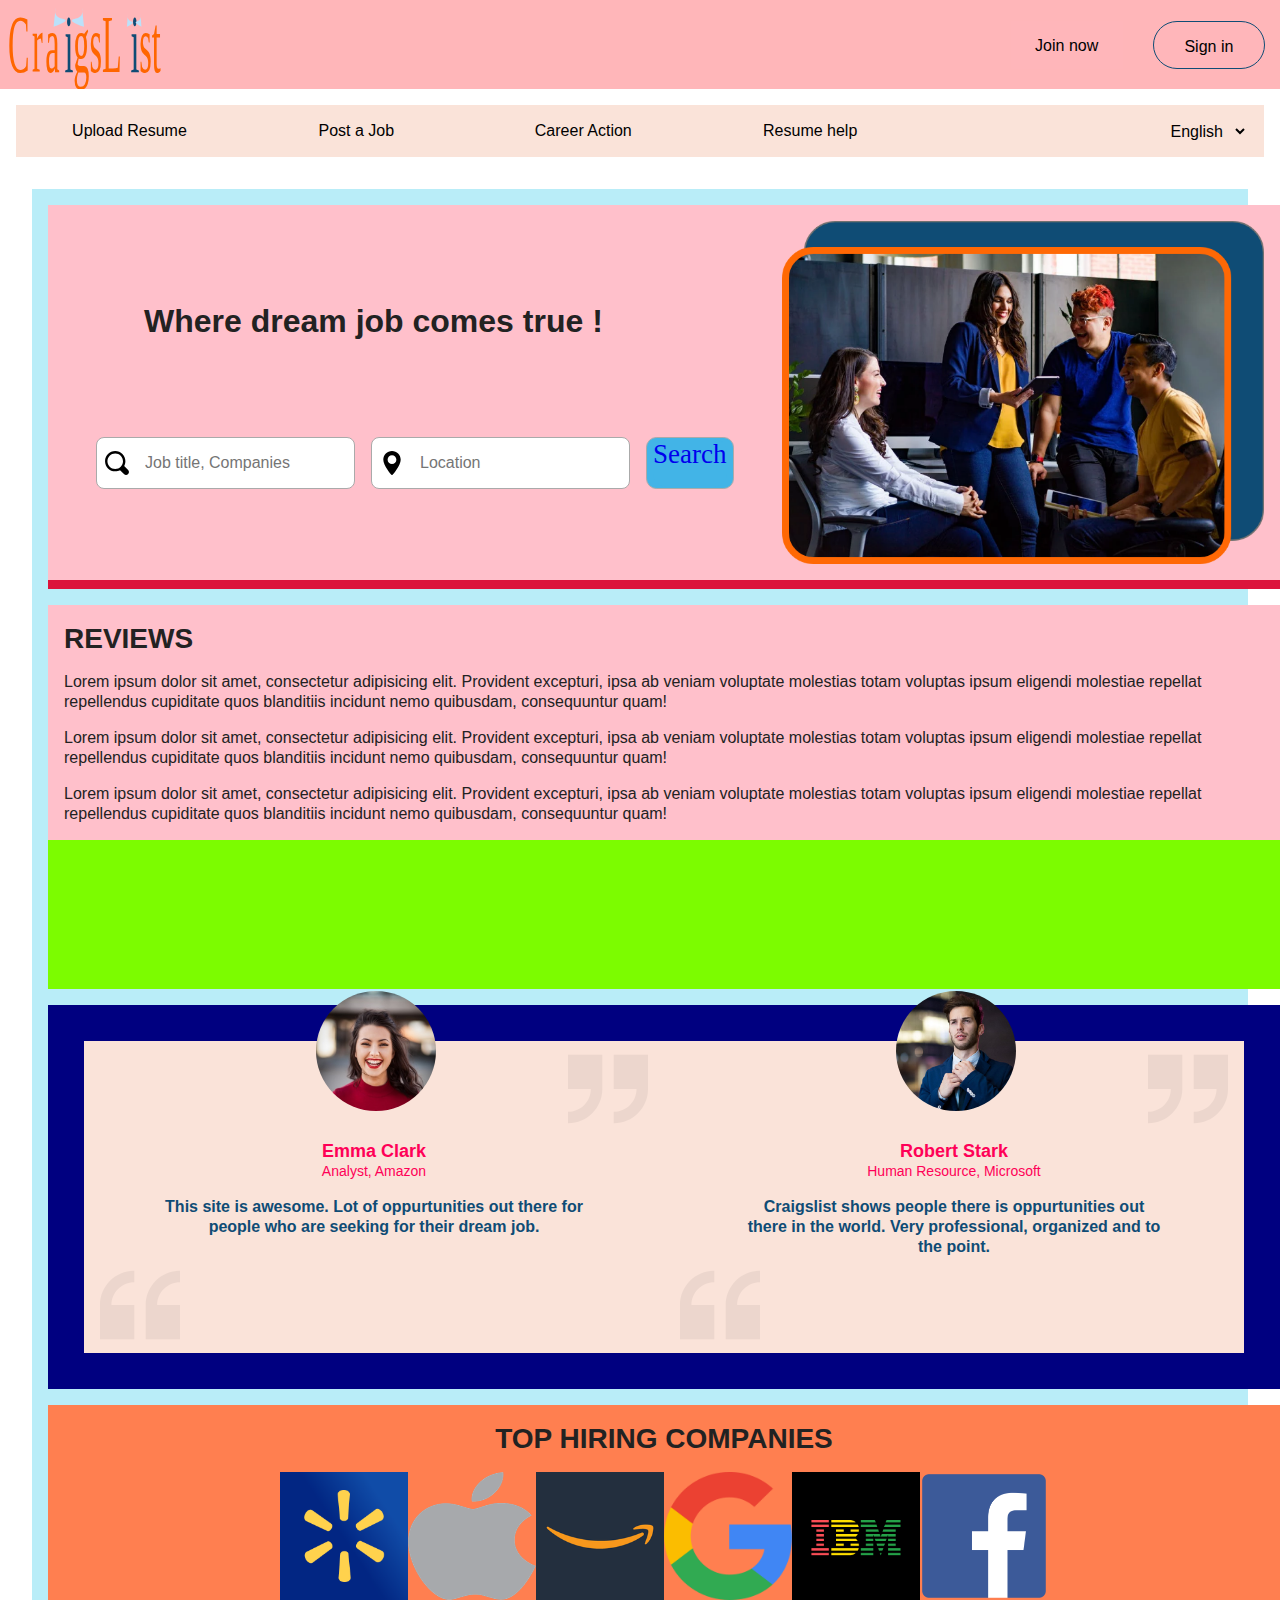
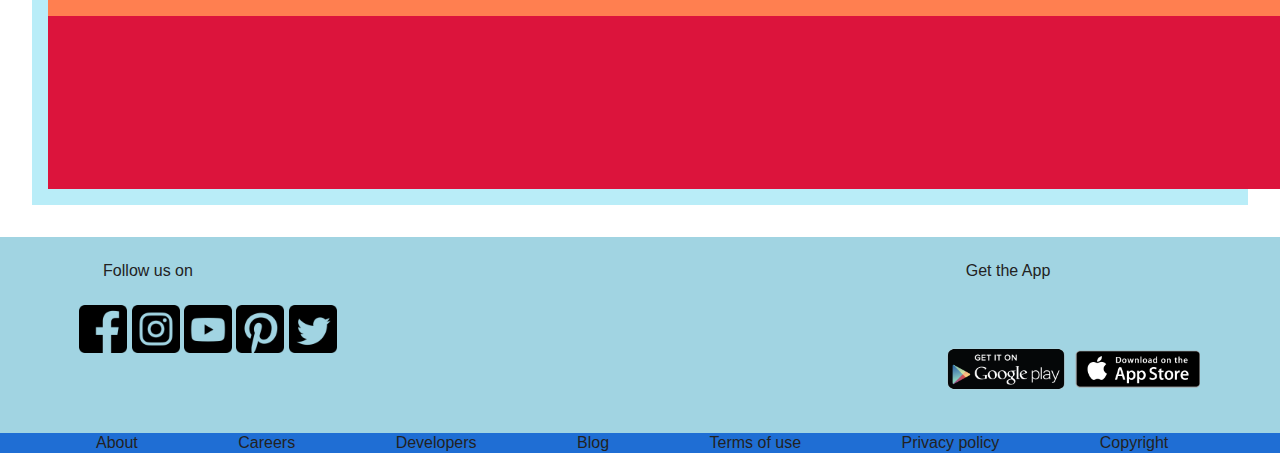
==== index.html @ bda0015a "added colors to layout" ====
<!doctype html>
<html lang="en">
<head>
    <meta charset="utf-8">
    <meta name="viewport" content="width=device-width, initial-scale=1.0">
    <title>Craigslist</title>
    <meta name="author" content="Janusha Sridhar">
    <meta name="description" content="Job portal">
    <link rel="icon" href="img/favicon.ico" type="image/x-icon">
    <link rel="stylesheet" href="css/reset.css">
    <link rel="stylesheet" href="css/main.css">
</head>
<body>
    <header>	
		<section class="container-header">
			<div class = "header-logo"><a href="index.html"><img class="logo" src="./image/logo.svg" alt="craigslist-logo"></a></div>
            <button type="submit" class = "header-join-now join-now">Join now</div>
            <button type="submit" class = "header-sign-in sign-in">Sign in</button>
		</section>
		<section class="container-menu">
            <button type="menu" class = "menu-upl-res menu-pane">Upload Resume</button>
            <button type="menu" class = "menu-post-job menu-pane">Post a Job</button>
            <button type="menu" class = "menu-career-act menu-pane">Career Action</button>
            <button type="menu" class = "menu-resume-help menu-pane">Resume help</button>
			<select id="language" class = "menu-language menu-pane" name="language">
				<option value="English">English</option>
				<option value="French">French</option>
				<option value="German">German</option>
			</select>
		</section>
	</header>
	<main>
        <div class="container-body">
			<div class = "body-search-tag">
				<div class =   "container-section-one"> 
					<section class = "quotes-search-section container-quotes-search ">
						<h1 class = "quotes-section">Where dream job comes true !</h1>
						<article class = "search-section search-container">
							<input class="input-container input-field job" type="text" placeholder="Job title, Companies" name="job-title">		
							<input class="input-container input-field loc" type="text" placeholder="Location" name="location">
							<button type="submit" class=" button-container btn"><a href ="job-post.html" style="text-decoration: none;" class=" button-container btn">Search</a></button>
						</article>
					</section>	
					<img src="./image/Group 48@2x.png" class = "image-section" alt="team-picture"></a>
				</div>	
			</div>
			<section class = "body-pop-search">
				<div class="container-section-two">   
					<h2 class = "">REVIEWS</h2>
					<p class = "">Lorem ipsum dolor sit amet, consectetur adipisicing elit. Provident excepturi, ipsa ab veniam voluptate molestias totam voluptas ipsum eligendi molestiae repellat repellendus cupiditate quos blanditiis incidunt nemo quibusdam, consequuntur quam!</p>
					<p class = "">Lorem ipsum dolor sit amet, consectetur adipisicing elit. Provident excepturi, ipsa ab veniam voluptate molestias totam voluptas ipsum eligendi molestiae repellat repellendus cupiditate quos blanditiis incidunt nemo quibusdam, consequuntur quam!</p>
					<p class = "">Lorem ipsum dolor sit amet, consectetur adipisicing elit. Provident excepturi, ipsa ab veniam voluptate molestias totam voluptas ipsum eligendi molestiae repellat repellendus cupiditate quos blanditiis incidunt nemo quibusdam, consequuntur quam!</p>
				</div>
			</section>	
			<section class = "body-reviews">
				<div class = "container-section-three">
					<div class = "container-box">
						<div class = "box">
							<div class="imagebox">
								<img src="./image/review-one.jpg">
							</div>
							<h4>emma clark</h4>
							<h6>analyst, amazon</h6>
							<p>This site is awesome. Lot of oppurtunities out there for people who are seeking for their dream job.</p>			
						</div>
						<div class = "box">
							<div class="imagebox">
								<img src="./image/review-two.jpeg">
							</div>
							<h4>robert stark</h4>
							<h6>human resource, microsoft</h6>
							<p>Craigslist shows people there is oppurtunities out there in the world. Very professional, organized and to the point.</p>
						</div>
					</div>
				</div>	
				<!-- <h2 class = "review-title">REVIEWS</h2> 
				<p class = "review-post-one">Lorem ipsum dolor sit amet, consectetur adipisicing elit. Provident excepturi, ipsa ab veniam voluptate molestias totam voluptas ipsum eligendi molestiae repellat repellendus cupiditate quos blanditiis incidunt nemo quibusdam, consequuntur quam!</p>
                <p class = "review-post-two">Lorem ipsum dolor sit amet, consectetur adipisicing elit. Provident excepturi, ipsa ab veniam voluptate molestias totam voluptas ipsum eligendi molestiae repellat repellendus cupiditate quos blanditiis incidunt nemo quibusdam, consequuntur quam!</p>
                <p class = "review-post-three">Lorem ipsum dolor sit amet, consectetur adipisicing elit. Provident excepturi, ipsa ab veniam voluptate molestias totam voluptas ipsum eligendi molestiae repellat repellendus cupiditate quos blanditiis incidunt nemo quibusdam, consequuntur quam!</p> -->
			</section>	
			<section class = "body-top-hiring">
				<div class="container-section-four">
					<h2 class = "top-hiring-title">TOP HIRING COMPANIES</h2>
					<article class = "companies-flex">
						<img class="hiring-company-logo" src="./image/walmart-logo.png" alt="walmart-logo">
						<img class="hiring-company-logo" src="./image/apple-logo.png" alt="apple-logo">
						<img class="hiring-company-logo" src="./image/amazon-logo.png" alt="amazon-logo">
						<img class="hiring-company-logo" src="./image/google-logo.png" alt="google-logo">
						<img class="hiring-company-logo" src="./image/ibm-logo.png" alt="ibm-logo">
						<img class="hiring-company-logo" src="./image/facebook-logo.png" alt="facebook-logo">
					</article>
				</div>
			</section>
        </div>
	</main>
	<footer>
		<div class = "container-footer">
			<section class = "follow-us-section">
				<p class ="follow-us-title">Follow us on</p>
				<div class = "social-media-flex">
					<div><img class="social-media-logo" src="./image/Rounded_Facebook_svg-128.png" alt="facebook-logo"></article>
						<img class="social-media-logo" src="./image/Rounded_Instagram_svg-128.png" alt="instagram-logo">
						<img class="social-media-logo" src="./image/Rounded_Youtube3_svg-128.png" alt="youtube-logo">
						<img class="social-media-logo" src="./image/Rounded_Pinterest2_svg-128.png" alt="pinterest-logo">
						<img class="social-media-logo" src="./image/Rounded_Twitter5_svg-128.png" alt="twitter-logo">
					</div>
				</div>
			</section>
			<section class = "get-app-section">
				<p class ="download-app-title">Get the App<p>
				<article class = "download-app-flex">
					<div><img class="download-google-logo" src="./image/get-it-on-google-play-vector.png" alt="download-on-google-play">
						<img class="download-apple-logo" src="./image/download-on-the-app-store-badge.png" alt="download-on-app-store">
					</div>
				</article>
			</section>	
		</div>
		<nav class = "menu-section">
			<ul><li class = "menu-list">About</li>
				<li class = "menu-list">Careers</li>
				<li class = "menu-list">Developers</li>
				<li class = "menu-list">Blog</li>
				<li class = "menu-list">Terms of use</li>
				<li class = "menu-list">Privacy policy</li>
				<li class = "menu-list">Copyright</li>
			</ul>	
		</nav>
	</footer>
</body>
</html>
---- css/main.css ----
.logo {
    background-size: contain;
    margin: 1em 0 1em 1em;
    width: 6em;
    position: relative;
  }
  .container-header {
    display: grid;
    grid-template-rows: 1fr;
    grid-template-columns: 5fr 1fr 1fr;
    background-color: #ffb6b9;
  }
  .header-logo{
    /* background-color: #8ac6d1; */
    grid-row-start: 1;
    grid-row-end: 1;
    grid-column-start: 1;
    grid-column-end: 2;
    padding-left:0.5em;
  }
  .header-join-now{
    /* background-color: pink; */
    grid-row-start: 1;
    grid-row-end: 1;
    grid-column-start: 2;
    grid-column-end: 3;
  }
  .header-sign-in{
    /* background-color: blue; */
    grid-row-start: 1;
    grid-row-end: 1;
    grid-column-start: 3;
    grid-column-end: 4;
  }
  .container-menu {
    display: grid;
    grid-template-rows: 1fr;
    grid-template-columns: 2fr 2fr 2fr 2fr 2fr 1fr;
    /* padding: 2em; */
    margin: 1em;
  }
  .menu-upl-res{
    /* background-color: violet; */
    grid-row-start: 1;
    grid-row-end: 1;
    grid-column-start: 1;
    grid-column-end: 2;
  }
  .menu-post-job{
    /* background-color: pink; */
    grid-row-start: 1;
    grid-row-end: 1;
    grid-column-start: 2;
    grid-column-end: 3;
  }
  .menu-career-act{
    /* background-color: coral; */
    grid-row-start: 1;
    grid-row-end: 1;
    grid-column-start: 3;
    grid-column-end: 4;
  }
  .menu-resume-help{
    /* background-color: rgb(207, 52, 47); */
    grid-row-start: 1;
    grid-row-end: 1;
    grid-column-start: 4;
    grid-column-end: 5;
  }
  .menu-language{
    /* background-color: rgb(175, 50, 148); */
    grid-row-start: 1;
    grid-row-end: 1;
    grid-column-start: 6;
    grid-column-end: 7;
  }
  
  

  @media only screen and (min-width: 900px) {

    .logo {
      background-size: contain;
      width: 10em;
      height: auto;
      margin: 0;
      background-position: center;
    }
    .container-header {
      display: grid;
      grid-template-rows: 1fr;
      grid-template-columns: 7fr 1fr 1fr;
      background-color: #ffb6b9;
    }
    .header-logo{
      grid-row-start: 1;
      grid-row-end: 1;
      grid-column-start: 1;
      grid-column-end: 2;
    }
    .header-join-now{
      /* background-color: pink; */
      grid-row-start: 1;
      grid-row-end: 1;
      grid-column-start: 2;
      grid-column-end: 3;
      justify-self: center;
      padding-top: 2em;
    }
    .header-sign-in{
      /* background-color: blue; */
      grid-row-start: 1;
      grid-row-end: 1;
      grid-column-start: 3;
      grid-column-end: 4;
      justify-self: center;
      padding-top: 2em;
    } 
    .sign-in{
      border-radius: 25px;
      border: 0.1em solid #0f4c75;
      padding: 1em;
      margin:0.5em;
      width: 7em;
      height: 3em;
      margin-top: 1.3em;
      cursor: pointer;
      background-color: #ffb6b9e7;
    }
    .join-now{
      border: 0em;
      padding: 1em;
      margin:0.5em;
      width: 7em;
      height: 3em;
      margin-top: 1.3em;
      background-color: #ffb6b9e7; 
      color: black;
      cursor: pointer;
    }
    .container-menu {
      background-color: #fae3d9;
      display: grid;
      grid-template-rows: 1fr;
      grid-template-columns: 2fr 2fr 2fr 2fr 2fr 1fr;
       /* padding: 2em;  */
    }
    .menu-upl-res{
      /* background-color: violet; */
      grid-row-start: 1;
      grid-row-end: 2;
      grid-column-start: 1;
      grid-column-end: 2;
      margin: 1em;
    }
    .menu-pane{
      border: 0em;
      width:auto;
      height: auto;
      background-color: #fae3d9; 
      color: black;
      cursor: pointer;
    }
    .menu-post-job{
      /* background-color: pink; */
      grid-row-start: 1;
      grid-row-end: 2;
      grid-column-start: 2;
      grid-column-end: 3;
      margin: 1em;
    }
    .menu-career-act{
      /* background-color: coral; */
      grid-row-start: 1;
      grid-row-end: 2;
      grid-column-start: 3;
      grid-column-end: 4;
      margin: 1em;
    }
    .menu-resume-help{
      /* background-color: rgb(207, 52, 47); */
      grid-row-start: 1;
      grid-row-end: 2;
      grid-column-start: 4;
      grid-column-end: 5;
      margin: 1em;
    }
    .menu-language{
      /* background-color: rgb(175, 50, 148); */
      grid-row-start: 1;
      grid-row-end: 2;
      grid-column-start: 6;
      grid-column-end: 7;
      margin: 1em;
    }
    .container-body{
      background-color: #B9EDF8;
      /* height: 161em; */
      display: grid;
      grid-template-rows: 1fr 1fr 1fr 1fr;
      grid-template-columns: 1fr;
      margin: 2em;
      padding: 1em;
      grid-gap: 1em;
    }
    .body-search-tag{
      /* background-color: #ffb6b9;  */
      background-color: crimson;
      grid-row-start: 1;
      grid-row-end: 2;
      grid-column-start: 1;
      grid-column-end: 2;
    }
    .body-pop-search{
       background-color: lawngreen; 
      grid-row-start: 2;
      grid-row-end: 3;
      grid-column-start: 1;
      grid-column-end: 2;
    }
    .body-reviews{
      background-color: rgb(218, 221, 28);
      grid-row-start: 3;
      grid-row-end: 4;
      grid-column-start: 1;
      grid-column-end: 2;
    }
    .body-top-hiring{
      background-color: crimson; 
      grid-row-start: 4;
      grid-row-end: 5;
      grid-column-start: 1;
      grid-column-end: 2;
    }
    .container-section-one {
      background-color: pink;
      display: grid;
      /* height: auto; */
      grid-template-rows: 1fr;
      grid-template-columns: 1fr;
      padding: 1em;
      grid-gap: 1em;
    }
    .quotes-search-section{
      /* background-color: coral; */
      grid-column-start: 1;
      grid-column-end: 2;
    }
    .image-section{
      /* background-color: aqua; */
      grid-column-start: 2;
      grid-column-end: 3;
    }
    .container-quotes-search{
      display: grid;
      height: 5em;
      grid-template-rows: 1fr 1fr;
      grid-template-columns: 1fr;
      padding: 1em;
      grid-gap: 1em;
    }
    .quotes-section{
      grid-row-start: 1;
      grid-row-end: 2;
      grid-column-start: 1;
      grid-column-end: 2;
      margin: 2em;
    }
    .search-section{
      grid-row-start: 2;
      grid-row-end: 3;
      grid-column-start: 1;
      grid-column-end: 2;
    }
    .search-container{
      /* background-color: brown; */
      display: grid;
      height: 5em; 
      grid-template-rows: 1fr 1fr 1fr;
      grid-template-columns: repeat(3, 1fr);
      /* grid-template-columns: 1fr 1fr 1fr; */
      padding: 1em;
      grid-gap: 1em;
    }
    .input-container{
      display: flex;
    }
    .input-field{
      background-size: auto 1.5em;
      background-repeat: no-repeat;
      background-position: 0.5em center;
      padding-left: 3em;
      flex-grow: 1;
      border-radius: 0.5em;
      line-height: 3em;
    }
    .job{
      background-image: url(../image/search-icon.svg);
    }
    .loc{
      background-image: url(../image/location-logo.svg);
    }
    .button-container{
      display: flex;
      border-radius: 0.5em;
      flex-grow: 0.3;
    }
    .btn{
      background-color: #42B4E7;
      justify-content: center;
      font-family: serif;
      font-weight: 100;
      font-size: 1.3em;
    }
    
    
    

    /* .search-title{
      background-color: rgb(218, 221, 28); 
      grid-row-start: 1;
      grid-row-end: 1;
      grid-column-start: 1;
      grid-column-end: 3;
      padding: 1em;
      margin: 0.5em;
      text-align: center;
    }
    .search-loc{
      background-color: azure;
      grid-row-start: 2;
      grid-row-end: 3;
      grid-column-start: 1;
      grid-column-end: 3;
      padding: 1em;
      margin: 0.5em;
      text-align: center;
    }
    .search-button{
      background-color: pink;
      grid-row-start: 3;
      grid-row-end: 4;
      grid-column-start: 1;
      grid-column-end: 3;
      padding: 1em;
      margin: 0.5em;
    } */
    .container-section-two {
     background-color: pink;
      display: grid;
      /* height: auto; */
      grid-template-rows: 1fr;
      grid-template-columns: 1fr;
      padding: 1em;
      grid-gap: 1em;
    }
    .container-section-three{
      background-color:navy;
      display: grid;
      /* height: 15em; */
      grid-template-rows: 1fr;
      grid-template-columns: 1fr;
      padding: 1em;
      grid-gap: 1em;
    }
    .review-title{
      /* background-color: pink; */
      grid-row-start: 1;
      grid-row-end: 1;
      grid-column-start: 1;
      grid-column-end: 6;
      justify-self: center;
    }
    .container-review{
      display: flex;
      justify-content: center;
      align-items: center;
      min-height: 100vh;
      background: #f5f5f5;
     }
     .container-box{
      width:1200px;
      margin: 0 auto;
      display: grid;
      grid-template-columns: repeat(auto-fit, minmax(350px, 1fr));
      box-sizing: border-box;
      padding:20px;
    }
    .container-box .box{
      position: relative;
      padding: 5em 4em;
      transition: 0.5s;
      text-align: center;
      background: #fae3d9; 
    }
     .container-box .box:hover{
      background: #0f4c75;
     }
     .container-box .box p {
      margin: 1em;
      padding: 0;
      transition: 0.5s;
      color: #0f4c75;
      font-weight:600;
      font-size: 1em;
    } 
    .container-box .box h4{
      color: #ff0057;
      margin: 20px 0 0;
      padding: 0;
      transition: 0.5s;
      font-size: 18px;
      font-weight: 700;
      line-height: 20px;
      text-transform: capitalize;
    }
    .container-box .box h6{
      color: #ff0057;
      font-size: 14px;
      font-weight: 500;
      line-height: 20px;
      text-transform: capitalize;
    }
     .container-box .box:hover p,
    .container-box .box:hover h4,
    .container-box .box:hover h6 {
      color: #fff;
    }
    .container-box .box .imagebox {
      position: absolute;
      top: -50px;
      left: 40%;
      transform: translateX(-50%, -50%);
      width:120px;
      height: 120px;
      border-radius: 50%;
      overflow: hidden;
    }
    .container-box .box::before
    {
      content:'';
      position: absolute;
      top: 0.5em;
      right: 1em;
      width: 80px;
      height:80px;
      background: url(../image/quote-logo.svg);
      background-size: cover;
      opacity:0.05;
      pointer-events: none;
      transition: 0.5s;
    } 
    .container-box .box:hover:before
    {
      transform: translateY(-50px);
      opacity: 1;
    }
    .container-box .box::after
    {
      content:'';
      position: absolute;
      bottom: 0.5em;
      left: 1em;
      width: 80px;
      height:80px;
      background: url(../image/quote-logo.svg);
      background-size: cover;
      opacity:0.05;
      pointer-events: none;
      transition: 0.5s;
      transform: rotate(180deg) translateY(0em);
    } 
    .container-box .box:hover:after
    {
      transform: rotate(180deg) translateY(-3.1em);
      opacity: 1;
    }
    /* .review-post-one{
      background-color: brown;
      grid-row-start: 2;
      grid-row-end: 4;
      grid-column-start: 1;
      grid-column-end: 2; 
    }
    .review-post-two{
      background-color: brown;
      grid-row-start: 2;
      grid-row-end: 4;
      grid-column-start: 2;
      grid-column-end: 3; 
    }
    .review-post-three{
      background-color: brown;
      grid-row-start: 2;
      grid-row-end: 4;
      grid-column-start: 3;
      grid-column-end: 4; 
    } */
    .container-section-four{
       background-color: coral; 
      display: grid;
      grid-template-rows: 1fr;
      grid-template-columns: 1fr;
      padding: 1em;
      grid-gap: 1em;
    }
    .top-hiring-title{
      /* background-color: navy;  */
      grid-row-start: 1;
      grid-row-end: 1;
      grid-column-start: 1;
      grid-column-end: 2;
      justify-self: center;
    }
    .companies-flex{
      /* background-color: orangered;  */
      display: flex;
      flex-direction: row;
      /* flex-shrink: 1; */
      justify-content: center;
    }
    .hiring-company-logo{
      background-size: contain;
      width: 8em;
      height: 8em;
      margin: 0;
      background-position: center;
    }
    .container-footer{
      background-color: #a1d4e2;
      display: grid;
      grid-template-rows: 1fr;
      grid-template-columns: 1fr 1fr 1fr;
      grid-gap: 1em; 
    }
    .follow-us-section{
      /* background-color: rebeccapurple; */
      grid-row-start: 1;
      grid-row-end: 1;
      grid-column-start: 1;
      grid-column-end: 2;
      justify-self: center;
    }
    .get-app-section{
      /* background-color: red;*/
      grid-row-start: 1;
      grid-row-end: 1;
      grid-column-start: 3;
      grid-column-end: 4;
      justify-self: center;
    }
    .get-app{
      justify-content: center;
    }
    .menu-section{
      background-color: #1F6ED4;
      grid-row-start: 1;
      grid-row-end: 1;
      grid-column-start: 1;
      grid-column-end: 4;
    }
    .follow-us-title{
      padding: 1.5em;
    }
    .social-media-flex{
      /* background-color: orangered; */
      display: flex;
      flex-direction: row;
      justify-items: left;
    }
    .social-media-logo{
      background-size: contain;
      width: 3em;
      height: 3em;
      margin: 0;
      background-position: left;
    }
    .download-app-title{
      padding: 1.5em;
    }
    .download-app-flex{
      /* background-color: orangered; */
      display: flex;
      flex-direction: row;
      justify-content: center;
    }
    .download-google-logo{
      background-size: contain;
      width: auto;
      height: 8em;
      /* margin-bottom: 1em; */
    }
    .download-apple-logo{
      background-size: contain;
      width: auto;
      height: 8em;
      /* margin-bottom: 1em; */
    }
   .menu-list{
     display: inline;
     margin-inline-start: 6em;
     justify-content: space-evenly;
     text-align: center;
    }
    /* css for job-details.html */
    /* .container-body-one {
      /* background-color: #8ac6d1; */
      /* background-color: #B9EDF8;
      height: 161em;
	    display: grid;
      grid-template-rows: 1fr;
      grid-template-columns: 1fr 1fr;
      /* margin: 0.5em; 
      padding: 0.5em;
      grid-gap: 0.1em;
    }
    .post-column{
      grid-row-start: 1;
      grid-row-end: 2;
      grid-column-start: 1;
      grid-column-end: 2;
      /* background-color: teal; 
    }
    .detail-column{
      grid-row-start: 1;
      grid-row-end: 2;
      grid-column-start: 2;
      grid-column-end: 3;
      /* background-color: pink 
    } */
    /* .search-title{
      grid-row-start: 1;
      grid-row-end: 2;
      grid-column-start: 1;
      grid-column-end: 2;
      margin : 3em; 
    } */
    /* .container-post {
      background-color: rgb(147, 196, 236); 
      display: grid;
      height: auto;
      grid-template-rows: 1fr 1fr 1fr 1fr 1fr 1fr 1fr 1fr 1fr;
      grid-template-columns: 1fr;
      padding: 1em;
      grid-gap: 0.5em;
    }
    .post-one {
      grid-row-start: 1;
      grid-row-end: 2;
      grid-column-start: 1;
      grid-column-end: 2;
      background-color: #fafbfd; 
    }
    .post-two {
      grid-row-start: 2;
      grid-row-end: 3;
      grid-column-start: 1;
      grid-column-end: 2;
      background-color: #fafbfd; 
    }
    .post-three {
      grid-row-start: 3;
      grid-row-end: 4;
      grid-column-start: 1;
      grid-column-end: 2;
      background-color: #fafbfd; 
    }
    .post-four {
      grid-row-start: 4;
      grid-row-end: 5;
      grid-column-start: 1;
      grid-column-end: 2;
      background-color: #fafbfd; 
    }
    .post-five {
      grid-row-start: 5;
      grid-row-end: 6;
      grid-column-start: 1;
      grid-column-end: 2;
      background-color: #fafbfd; 
    }
    .post-six {
      grid-row-start: 6;
      grid-row-end: 7;
      grid-column-start: 1;
      grid-column-end: 2;
      background-color: #fafbfd; 
    }
    .post-seven {
      grid-row-start: 7;
      grid-row-end: 8;
      grid-column-start: 1;
      grid-column-end: 2;
      background-color: #fafbfd; 
    }
    .post-eight {
      grid-row-start: 8;
      grid-row-end: 9;
      grid-column-start: 1;
      grid-column-end: 2;
      background-color: #fafbfd; 
    }
    .post-nine {
      grid-row-start: 9;
      grid-row-end: 10;
      grid-column-start: 1;
      grid-column-end: 2;
      background-color: #fafbfd; 
    }
    .post-ten {
      grid-row-start: 10;
      grid-row-end: 11;
      grid-column-start: 1;
      grid-column-end: 2;
      background-color: #fafbfd; 
    } */
    /* .job-desc-pane{
      grid-row-start: 1;
      grid-row-end: 11;
      grid-column-start: 2;
      grid-column-end: 3;
      margin-left: 0.5em;
      margin-right: 1em;
      margin-top: 1em;
      margin-bottom: 0em;
    }
    .job-desc-header{
      display: block;
    }
    .topcard{
    box-shadow: 0 0 0 1px rgba(0,0,0,0.15), 0 2px 3px rgba(0,0,0,0.2);
    transition: box-shadow 83ms;
    padding: 24px;
    margin-bottom: 4px;
    border-radius: 2px;
    top: 1px;
    left: 1px;
    right: 1px;
    position: relative;
    background-color: #fff;
    width: 100%;
    }
    .topcard-content{
    position: relative;
    }
    .topcard-company{
      display: inline;
    }
    .topcard-time-row{
      font-size: 1rem;
      line-height: 1.5;
      font-weight: 100;
      color: rgba(0,0,0,0.9);
    }
    .topcard-applicants{
      display: inline;
      margin: 0.5em;
    }
    .container-desc{
      display: grid;
      height: 50em;
      grid-template-rows: 1fr 1fr 1fr 1fr 1fr 1fr 1fr 1fr 1fr 1fr;
      grid-template-columns: 1fr 1fr;
      padding: 1em;
      grid-gap: 1em;
      background-color: #fafbfd;   
    }
    .desc-title{
      grid-row-start: 1;
      grid-row-end: 2;
      grid-column-start: 1;
      grid-column-end: 2;
    }
    .job-desc{
      grid-row-start: 2;
      grid-row-end: 3;
      grid-column-start: 1;
      grid-column-end: 3;
      padding-left: 2em;
    }
    .qual-title{
      grid-row-start: 3;
      grid-row-end: 4;
      grid-column-start: 1;
      grid-column-end: 3;
    }
    .qual-desc{
      grid-row-start: 4;
      grid-row-end: 5;
      grid-column-start: 1;
      grid-column-end: 3;
      padding-left: 4em;
    }
    .buis-grp-title{
      grid-row-start: 5;
      grid-row-end: 6;
      grid-column-start: 1;
      grid-column-end: 3;
    }
    .buis-grp{
      grid-row-start: 6;
      grid-row-end: 7;
      grid-column-start: 1;
      grid-column-end: 3;
      padding-left: 2em;
    }
    .level-title{
      grid-row-start: 8;
      grid-row-end: 9;
      grid-column-start: 1;
      grid-column-end: 2;
    }
    .emp-type-title{
      grid-row-start: 8;
      grid-row-end: 9;
      grid-column-start: 2;
      grid-column-end: 3;
    }
    .level-desc{
      grid-row-start: 9;
      grid-row-end: 10;
      grid-column-start: 1;
      grid-column-end: 2;
    }
    .emp-type-desc{
      grid-row-start: 9;
      grid-row-end: 10;
      grid-column-start: 2;
      grid-column-end: 3;
    }
    .job-func-title{
      grid-row-start: 10;
      grid-row-end: 11;
      grid-column-start: 1;
      grid-column-end: 2;
    }
    .industry-title{
      grid-row-start: 10;
      grid-row-end: 11;
      grid-column-start: 2;
      grid-column-end: 3;
    }
    .job-func-desc{
      grid-row-start: 11;
      grid-row-end: 12;
      grid-column-start: 1;
      grid-column-end: 2;
    }
    .industry-desc{
      grid-row-start: 11;
      grid-row-end: 12;
      grid-column-start: 2;
      grid-column-end: 3;
    }
    .container-job {
      /* background-color: #ceefe4; 
      display: grid;
      height: 15em;
      grid-template-rows: 1fr 1fr 1fr 1fr 1fr 1fr 1fr 1fr 1fr;
      grid-template-columns: 1fr 1fr 1fr 1fr 1fr;
      padding: 1em;
      grid-gap: .5em;
    }
    .company-logo {
      grid-row-start: 1;
      grid-row-end: 11;
      grid-column-start: 1;
      grid-column-end: 2;
    }
    .company-post {
      grid-row-start: 1;
      grid-row-end: 3;
      grid-column-start: 2;
      grid-column-end: 5;
    }
    .company-name {
      grid-row-start: 3;
      grid-row-end: 5;
      grid-column-start: 2;
      grid-column-end: 4;
    }
    .company-loc {
      grid-row-start: 5;
      grid-row-end: 6;
      grid-column-start: 2;
      grid-column-end: 3;
    }
    .post-brief {
      grid-row-start: 6;
      grid-row-end: 10;
      grid-column-start: 2;
      grid-column-end: 8;
    }
    .post-time {
      grid-row-start: 10;
      grid-row-end: 11;
      grid-column-start: 2;
      grid-column-end: 3;
    }
    .company-post-design{
      font-family: Arial, Helvetica, sans-serif;
      font-size: 1em;
    }
    .company-logo-design{
      background-size: contain;
      width: 5em;
      height: 5em;
      margin: 0;
      background-position: center;
      cursor: pointer;
    }
    /* check this 
    .container-filter {
      background-color: #fae3d9;
      display: flex;
      grid-template-rows: 1fr;
      grid-template-columns: 1fr 1fr 1fr 1fr 1fr;
       /* padding: 2em;  
    }
    .date-filter{
      /* background-color: violet; 
      margin: 1em;
    }
    .experience-filter{
      /* background-color: pink; 
      margin: 1em;
    }
    .job-type-filter{
      /* background-color: coral; 
      margin: 1em;
    }
    .company-filter{
      /* background-color: rgb(207, 52, 47); 
      margin: 1em;
    }
    .salary-filter{
      /* background-color: rgb(175, 50, 148); 
      margin: 1em;
    } 
    */
  }
  .container-footer{
    background-color: #a1d4e2;
    display: grid;
    grid-template-rows: 1fr;
    grid-template-columns: 1fr 1fr 1fr;
    grid-gap: 1em; 
  }
  .follow-us-section{
    /* background-color: rebeccapurple; */
    grid-row-start: 1;
    grid-row-end: 1;
    grid-column-start: 1;
    grid-column-end: 2;
    justify-self: center;
  }
  .get-app-section{
    /* background-color: red;*/
    grid-row-start: 1;
    grid-row-end: 1;
    grid-column-start: 3;
    grid-column-end: 4;
    justify-self: center;
  }
  .get-app{
    justify-content: center;
  }
  .menu-section{
    background-color: #1F6ED4;
    grid-row-start: 1;
    grid-row-end: 1;
    grid-column-start: 1;
    grid-column-end: 4;
  }
  .follow-us-title{
    padding: 1.5em;
  }
  .social-media-flex{
    /* background-color: orangered; */
    display: flex;
    flex-direction: row;
    justify-items: left;
  }
  .social-media-logo{
    background-size: contain;
    width: 3em;
    height: 3em;
    margin: 0;
    background-position: left;
  }
  .download-app-title{
    padding: 1.5em;
  }
  .download-app-flex{
    /* background-color: orangered; */
    display: flex;
    flex-direction: row;
    justify-content: center;
  }
  .download-google-logo{
    background-size: contain;
    width: auto;
    height: 8em;
    /* margin-bottom: 1em; */
  }
  .download-apple-logo{
    background-size: contain;
    width: auto;
    height: 8em;
    /* margin-bottom: 1em; */
  }
 .menu-list{
   display: inline;
   margin-inline-start: 6em;
   justify-content: space-evenly;
   text-align: center;
  }
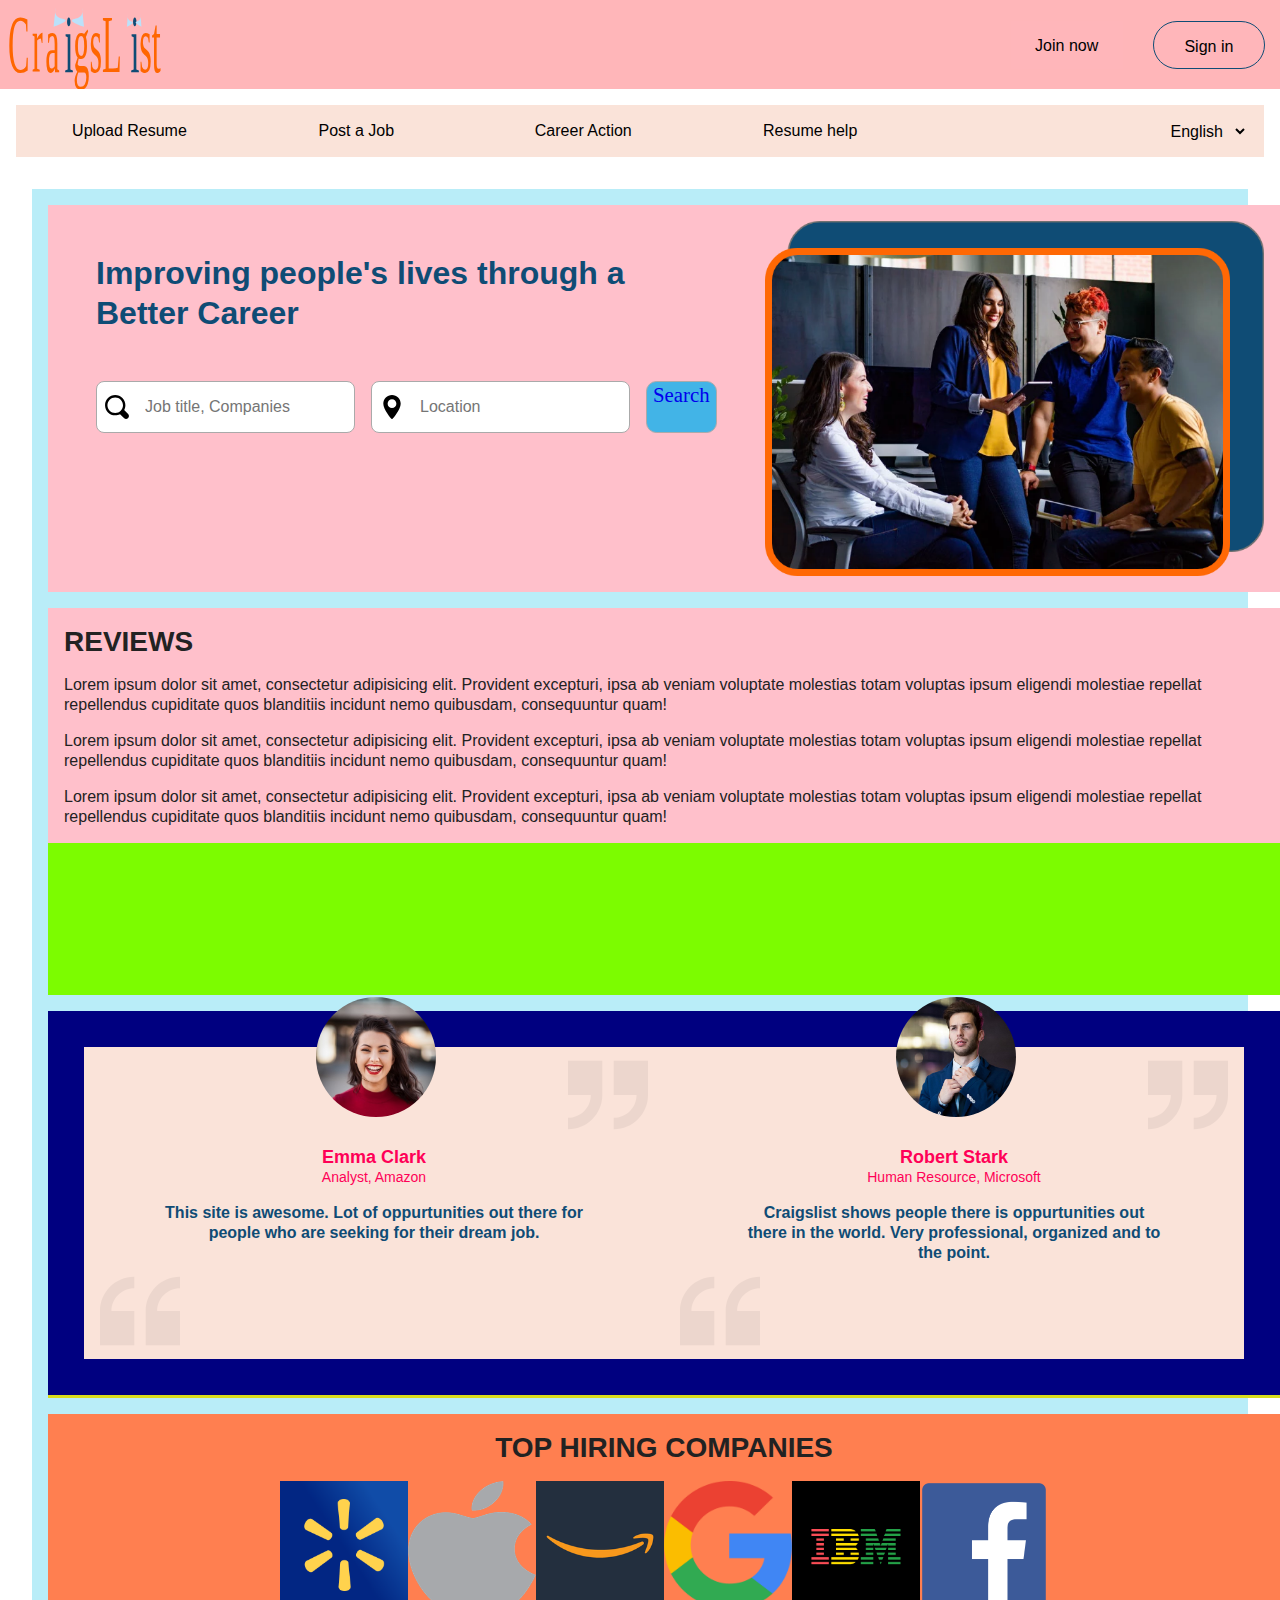
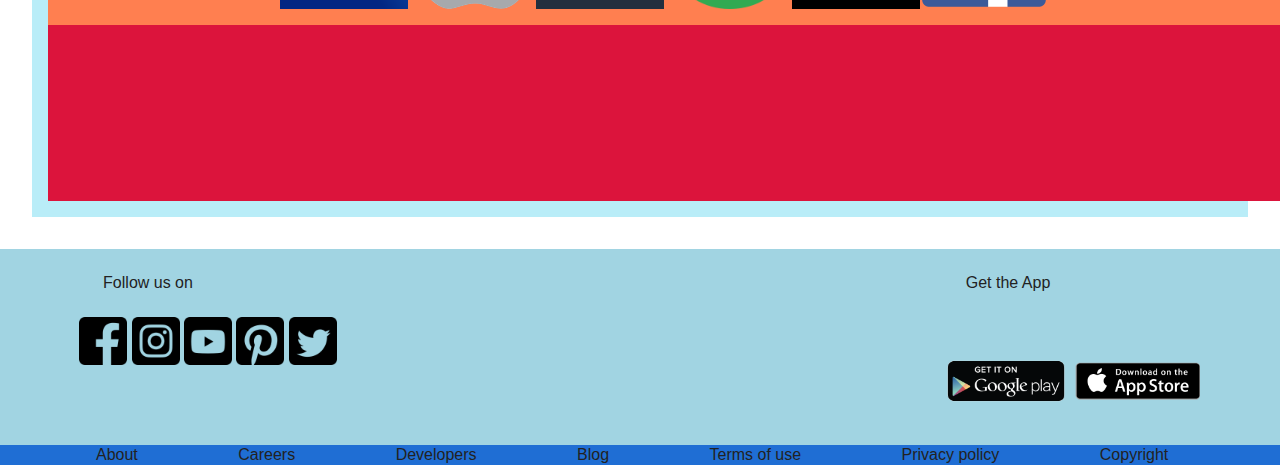
==== commit 226f0508: "updated quotes and removed commented codes" ====
--- a/index.html
+++ b/index.html
@@ -34,11 +34,11 @@
 			<div class = "body-search-tag">
 				<div class =   "container-section-one"> 
 					<section class = "quotes-search-section container-quotes-search ">
-						<h1 class = "quotes-section">Where dream job comes true !</h1>
+						<h1 class = "quotes-section">Improving people's lives through a Better Career</h1>
 						<article class = "search-section search-container">
 							<input class="input-container input-field job" type="text" placeholder="Job title, Companies" name="job-title">		
 							<input class="input-container input-field loc" type="text" placeholder="Location" name="location">
-							<button type="submit" class=" button-container btn"><a href ="job-post.html" style="text-decoration: none;" class=" button-container btn">Search</a></button>
+							<button type="submit" class=" button-container btn"><a href ="job-post.html" style="text-decoration: none;">Search</a></button>
 						</article>
 					</section>	
 					<img src="./image/Group 48@2x.png" class = "image-section" alt="team-picture"></a>
--- a/css/main.css
+++ b/css/main.css
@@ -264,7 +264,8 @@
       grid-row-end: 2;
       grid-column-start: 1;
       grid-column-end: 2;
-      margin: 2em;
+      margin: 0.5em;
+      color: #0f4c75;
     }
     .search-section{
       grid-row-start: 2;
@@ -312,39 +313,6 @@
       font-weight: 100;
       font-size: 1.3em;
     }
-    
-    
-    
-
-    /* .search-title{
-      background-color: rgb(218, 221, 28); 
-      grid-row-start: 1;
-      grid-row-end: 1;
-      grid-column-start: 1;
-      grid-column-end: 3;
-      padding: 1em;
-      margin: 0.5em;
-      text-align: center;
-    }
-    .search-loc{
-      background-color: azure;
-      grid-row-start: 2;
-      grid-row-end: 3;
-      grid-column-start: 1;
-      grid-column-end: 3;
-      padding: 1em;
-      margin: 0.5em;
-      text-align: center;
-    }
-    .search-button{
-      background-color: pink;
-      grid-row-start: 3;
-      grid-row-end: 4;
-      grid-column-start: 1;
-      grid-column-end: 3;
-      padding: 1em;
-      margin: 0.5em;
-    } */
     .container-section-two {
      background-color: pink;
       display: grid;
@@ -353,6 +321,13 @@
       grid-template-columns: 1fr;
       padding: 1em;
       grid-gap: 1em;
+    }
+    .popular-section{
+      display: flex;
+      justify-content: center;
+      align-items: center;
+      min-height: 100vh;
+      background:crimson; 
     }
     .container-section-three{
       background-color:navy;
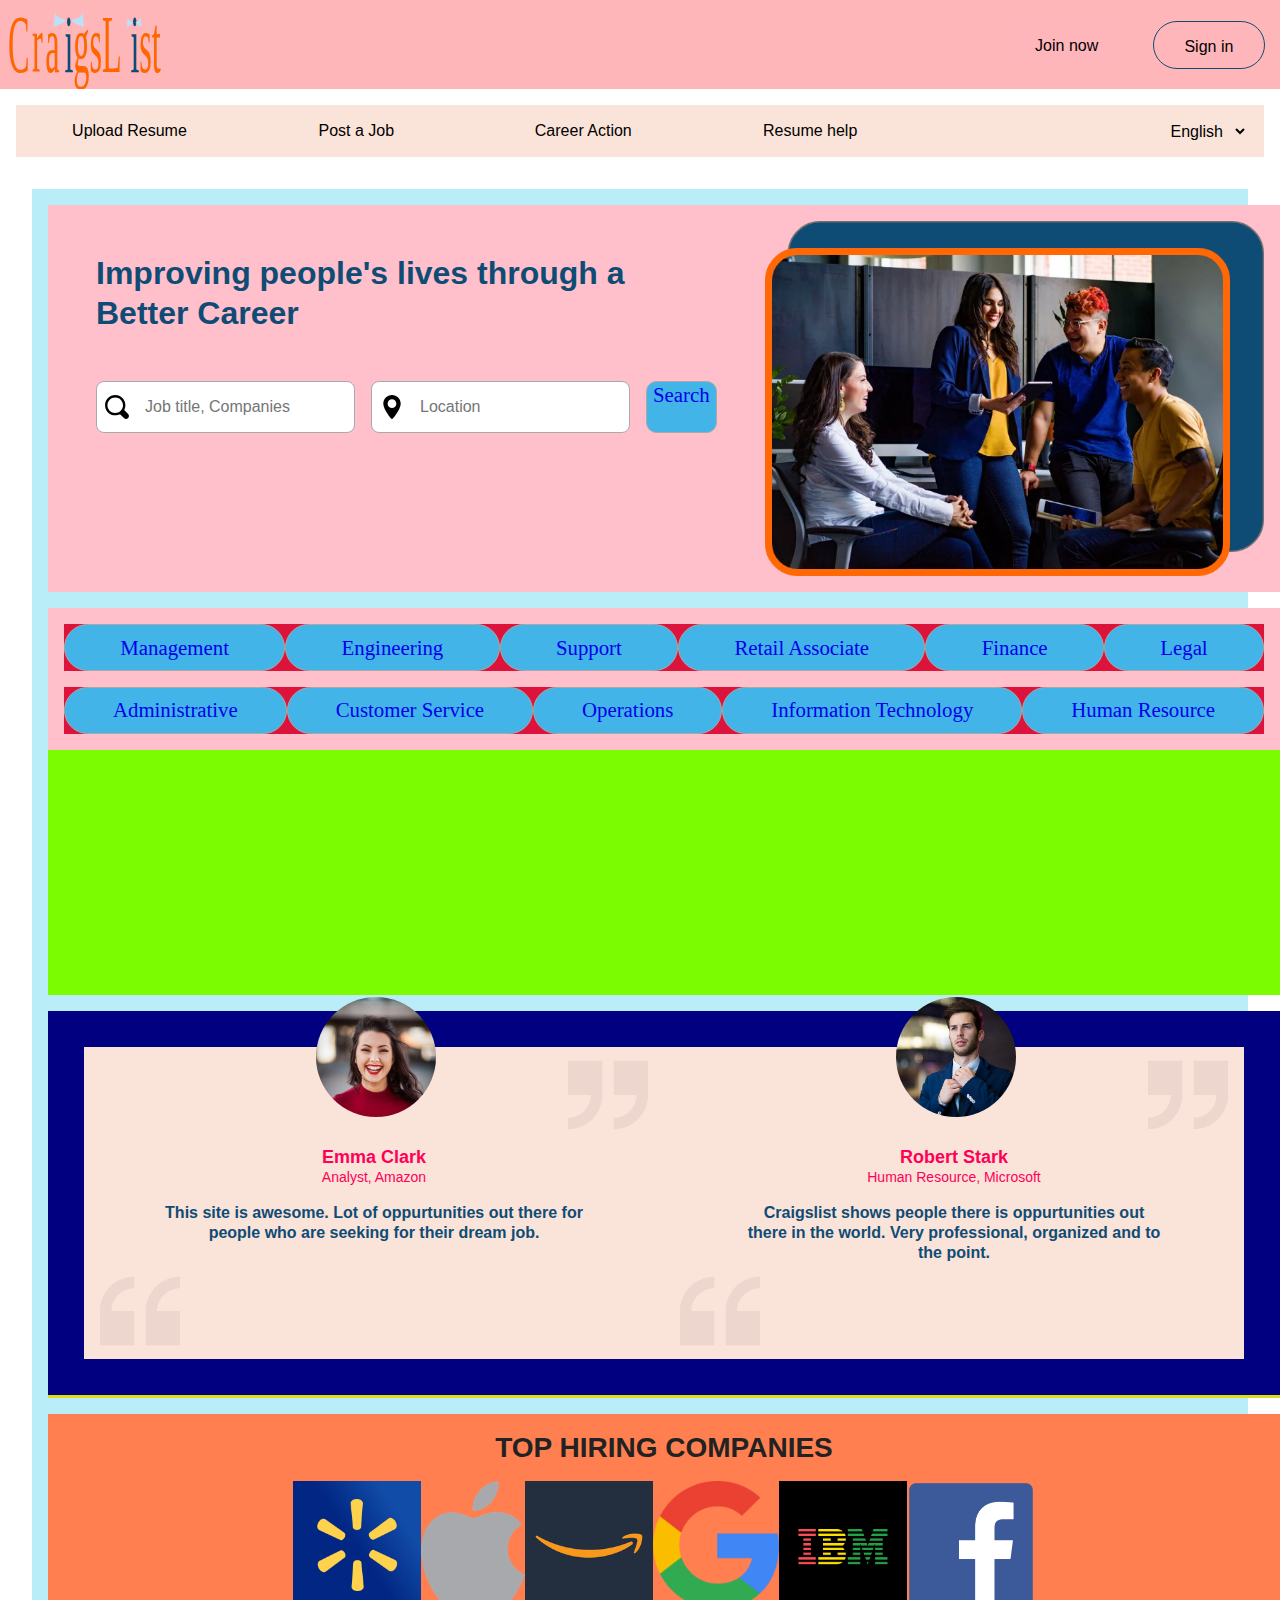
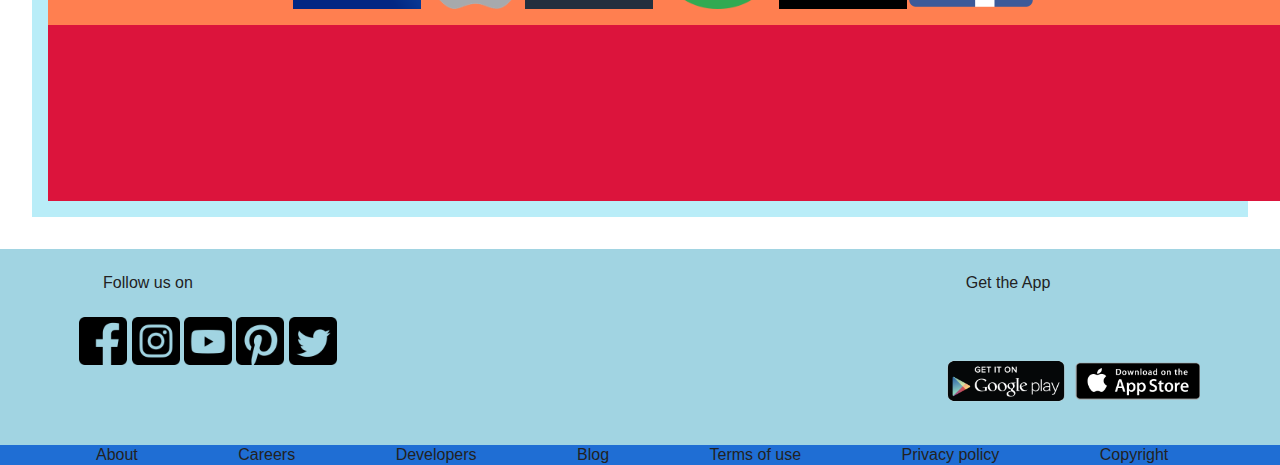
==== commit 873c2d53: "updated the popular section" ====
--- a/index.html
+++ b/index.html
@@ -46,10 +46,21 @@
 			</div>
 			<section class = "body-pop-search">
 				<div class="container-section-two">   
-					<h2 class = "">REVIEWS</h2>
-					<p class = "">Lorem ipsum dolor sit amet, consectetur adipisicing elit. Provident excepturi, ipsa ab veniam voluptate molestias totam voluptas ipsum eligendi molestiae repellat repellendus cupiditate quos blanditiis incidunt nemo quibusdam, consequuntur quam!</p>
-					<p class = "">Lorem ipsum dolor sit amet, consectetur adipisicing elit. Provident excepturi, ipsa ab veniam voluptate molestias totam voluptas ipsum eligendi molestiae repellat repellendus cupiditate quos blanditiis incidunt nemo quibusdam, consequuntur quam!</p>
-					<p class = "">Lorem ipsum dolor sit amet, consectetur adipisicing elit. Provident excepturi, ipsa ab veniam voluptate molestias totam voluptas ipsum eligendi molestiae repellat repellendus cupiditate quos blanditiis incidunt nemo quibusdam, consequuntur quam!</p>
+					<div class= "popular-button">
+						<button type="submit" class=" pop"><a href ="job-post.html" style="text-decoration: none;">Management</a></button>
+						<button type="submit" class=" pop"><a href ="job-post.html" style="text-decoration: none;">Engineering</a></button>
+						<button type="submit" class=" pop"><a href ="job-post.html" style="text-decoration: none;">Support</a></button>
+						<button type="submit" class=" pop"><a href ="job-post.html" style="text-decoration: none;">Retail Associate</a></button>
+						<button type="submit" class=" pop"><a href ="job-post.html" style="text-decoration: none;">Finance</a></button>
+						<button type="submit" class=" pop"><a href ="job-post.html" style="text-decoration: none;">Legal</a></button>
+					</div>
+					<div class= "popular-button">
+						<button type="submit" class=" pop"><a href ="job-post.html" style="text-decoration: none;">Administrative</a></button>
+						<button type="submit" class=" pop"><a href ="job-post.html" style="text-decoration: none;">Customer Service</a></button>
+						<button type="submit" class=" pop"><a href ="job-post.html" style="text-decoration: none;">Operations</a></button>
+						<button type="submit" class=" pop"><a href ="job-post.html" style="text-decoration: none;">Information Technology</a></button>
+						<button type="submit" class=" pop"><a href ="job-post.html" style="text-decoration: none;">Human Resource</a></button>
+					</div>
 				</div>
 			</section>	
 			<section class = "body-reviews">
--- a/css/main.css
+++ b/css/main.css
@@ -308,7 +308,7 @@
     }
     .btn{
       background-color: #42B4E7;
-      justify-content: center;
+      justify-content: center; 
       font-family: serif;
       font-weight: 100;
       font-size: 1.3em;
@@ -322,13 +322,31 @@
       padding: 1em;
       grid-gap: 1em;
     }
-    .popular-section{
+    /* .popular-section{
       display: flex;
       justify-content: center;
       align-items: center;
-      min-height: 100vh;
-      background:crimson; 
-    }
+      background:crimson;
+    } */
+    .popular-button{
+      display: flex;
+      flex-direction: row;
+      background-color: crimson;
+      justify-content: center;
+      /* flex-grow: 2; */
+      /* justify-content: center; */
+    }
+     .pop{
+      background-color: #42B4E7;
+      /* justify-content: center;  */
+      font-family: serif;
+      font-weight: 100;
+      flex-grow: 1;
+      font-size: 1.3em;
+      border-radius: 1.5em;
+      padding: 0.5em;
+      color: #ff0057;
+    } 
     .container-section-three{
       background-color:navy;
       display: grid;
@@ -350,7 +368,7 @@
       display: flex;
       justify-content: center;
       align-items: center;
-      min-height: 100vh;
+      /* min-height: 100vh; */
       background: #f5f5f5;
      }
      .container-box{
@@ -496,8 +514,8 @@
     }
     .hiring-company-logo{
       background-size: contain;
-      width: 8em;
-      height: 8em;
+      max-width: 8em;
+      max-height: 8em;
       margin: 0;
       background-position: center;
     }
@@ -545,8 +563,8 @@
     }
     .social-media-logo{
       background-size: contain;
-      width: 3em;
-      height: 3em;
+      max-width: 3em;
+      max-height: 3em;
       margin: 0;
       background-position: left;
     }
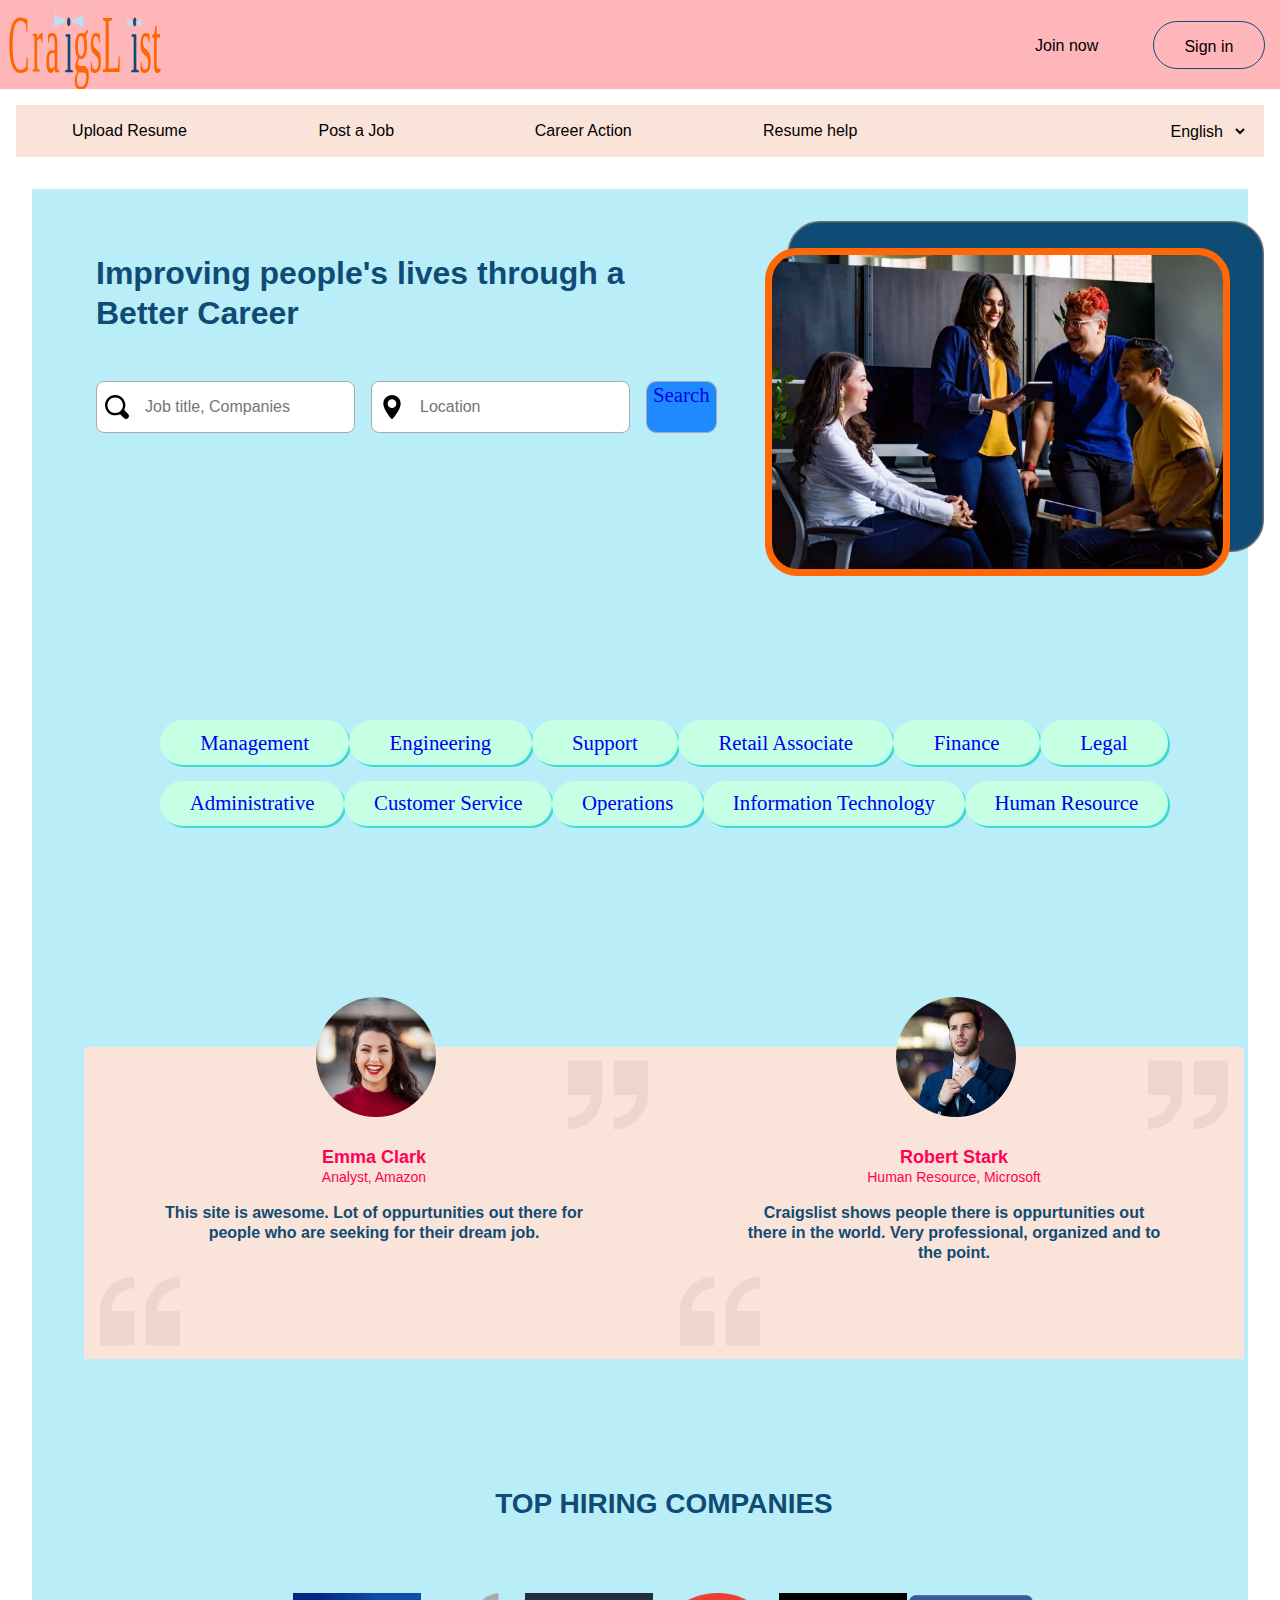
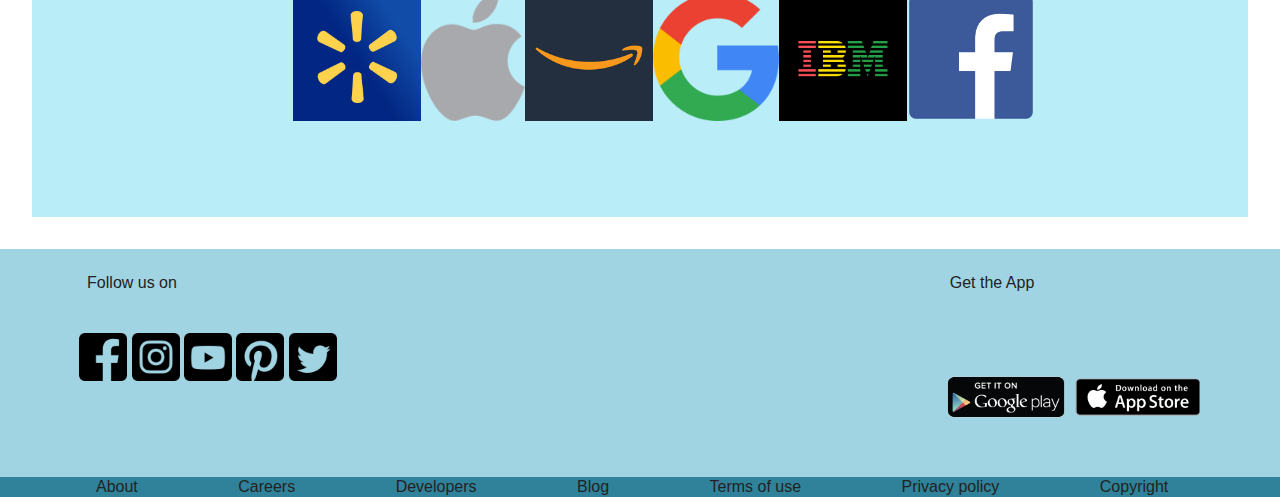
==== commit 22380ced: "removed commented codes and changed background color" ====
--- a/index.html
+++ b/index.html
@@ -84,10 +84,6 @@
 						</div>
 					</div>
 				</div>	
-				<!-- <h2 class = "review-title">REVIEWS</h2> 
-				<p class = "review-post-one">Lorem ipsum dolor sit amet, consectetur adipisicing elit. Provident excepturi, ipsa ab veniam voluptate molestias totam voluptas ipsum eligendi molestiae repellat repellendus cupiditate quos blanditiis incidunt nemo quibusdam, consequuntur quam!</p>
-                <p class = "review-post-two">Lorem ipsum dolor sit amet, consectetur adipisicing elit. Provident excepturi, ipsa ab veniam voluptate molestias totam voluptas ipsum eligendi molestiae repellat repellendus cupiditate quos blanditiis incidunt nemo quibusdam, consequuntur quam!</p>
-                <p class = "review-post-three">Lorem ipsum dolor sit amet, consectetur adipisicing elit. Provident excepturi, ipsa ab veniam voluptate molestias totam voluptas ipsum eligendi molestiae repellat repellendus cupiditate quos blanditiis incidunt nemo quibusdam, consequuntur quam!</p> -->
 			</section>	
 			<section class = "body-top-hiring">
 				<div class="container-section-four">
--- a/css/main.css
+++ b/css/main.css
@@ -205,35 +205,35 @@
     }
     .body-search-tag{
       /* background-color: #ffb6b9;  */
-      background-color: crimson;
+      /* background-color: crimson; */
       grid-row-start: 1;
       grid-row-end: 2;
       grid-column-start: 1;
       grid-column-end: 2;
     }
     .body-pop-search{
-       background-color: lawngreen; 
+       /* background-color: lawngreen;  */
       grid-row-start: 2;
       grid-row-end: 3;
       grid-column-start: 1;
       grid-column-end: 2;
     }
     .body-reviews{
-      background-color: rgb(218, 221, 28);
+      /* background-color: rgb(218, 221, 28); */
       grid-row-start: 3;
       grid-row-end: 4;
       grid-column-start: 1;
       grid-column-end: 2;
     }
     .body-top-hiring{
-      background-color: crimson; 
+      /* background-color: crimson;  */
       grid-row-start: 4;
       grid-row-end: 5;
       grid-column-start: 1;
       grid-column-end: 2;
     }
     .container-section-one {
-      background-color: pink;
+      /* background-color: pink; */
       display: grid;
       /* height: auto; */
       grid-template-rows: 1fr;
@@ -307,19 +307,19 @@
       flex-grow: 0.3;
     }
     .btn{
-      background-color: #42B4E7;
+      background-color: #1F8AFF;
       justify-content: center; 
       font-family: serif;
       font-weight: 100;
       font-size: 1.3em;
     }
     .container-section-two {
-     background-color: pink;
+     /* background-color: pink; */
       display: grid;
       /* height: auto; */
       grid-template-rows: 1fr;
       grid-template-columns: 1fr;
-      padding: 1em;
+      padding: 7em;
       grid-gap: 1em;
     }
     /* .popular-section{
@@ -331,24 +331,21 @@
     .popular-button{
       display: flex;
       flex-direction: row;
-      background-color: crimson;
       justify-content: center;
-      /* flex-grow: 2; */
-      /* justify-content: center; */
     }
      .pop{
-      background-color: #42B4E7;
-      /* justify-content: center;  */
+      background-color: #C5FFE4;
       font-family: serif;
       font-weight: 100;
       flex-grow: 1;
       font-size: 1.3em;
       border-radius: 1.5em;
+      border: 0;
       padding: 0.5em;
-      color: #ff0057;
+      box-shadow: 0.1em 0.1em #3dd9d6;
     } 
     .container-section-three{
-      background-color:navy;
+      /* background-color:navy; */
       display: grid;
       /* height: 15em; */
       grid-template-rows: 1fr;
@@ -468,29 +465,8 @@
       transform: rotate(180deg) translateY(-3.1em);
       opacity: 1;
     }
-    /* .review-post-one{
-      background-color: brown;
-      grid-row-start: 2;
-      grid-row-end: 4;
-      grid-column-start: 1;
-      grid-column-end: 2; 
-    }
-    .review-post-two{
-      background-color: brown;
-      grid-row-start: 2;
-      grid-row-end: 4;
-      grid-column-start: 2;
-      grid-column-end: 3; 
-    }
-    .review-post-three{
-      background-color: brown;
-      grid-row-start: 2;
-      grid-row-end: 4;
-      grid-column-start: 3;
-      grid-column-end: 4; 
-    } */
     .container-section-four{
-       background-color: coral; 
+       /* background-color: coral;  */
       display: grid;
       grid-template-rows: 1fr;
       grid-template-columns: 1fr;
@@ -504,6 +480,8 @@
       grid-column-start: 1;
       grid-column-end: 2;
       justify-self: center;
+      padding: 2em;
+      color: #0f4c75;
     }
     .companies-flex{
       /* background-color: orangered;  */
@@ -560,6 +538,7 @@
       display: flex;
       flex-direction: row;
       justify-items: left;
+      padding: 1em;
     }
     .social-media-logo{
       background-size: contain;
@@ -576,6 +555,7 @@
       display: flex;
       flex-direction: row;
       justify-content: center;
+      padding: 1em;
     }
     .download-google-logo{
       background-size: contain;
@@ -595,343 +575,6 @@
      justify-content: space-evenly;
      text-align: center;
     }
-    /* css for job-details.html */
-    /* .container-body-one {
-      /* background-color: #8ac6d1; */
-      /* background-color: #B9EDF8;
-      height: 161em;
-	    display: grid;
-      grid-template-rows: 1fr;
-      grid-template-columns: 1fr 1fr;
-      /* margin: 0.5em; 
-      padding: 0.5em;
-      grid-gap: 0.1em;
-    }
-    .post-column{
-      grid-row-start: 1;
-      grid-row-end: 2;
-      grid-column-start: 1;
-      grid-column-end: 2;
-      /* background-color: teal; 
-    }
-    .detail-column{
-      grid-row-start: 1;
-      grid-row-end: 2;
-      grid-column-start: 2;
-      grid-column-end: 3;
-      /* background-color: pink 
-    } */
-    /* .search-title{
-      grid-row-start: 1;
-      grid-row-end: 2;
-      grid-column-start: 1;
-      grid-column-end: 2;
-      margin : 3em; 
-    } */
-    /* .container-post {
-      background-color: rgb(147, 196, 236); 
-      display: grid;
-      height: auto;
-      grid-template-rows: 1fr 1fr 1fr 1fr 1fr 1fr 1fr 1fr 1fr;
-      grid-template-columns: 1fr;
-      padding: 1em;
-      grid-gap: 0.5em;
-    }
-    .post-one {
-      grid-row-start: 1;
-      grid-row-end: 2;
-      grid-column-start: 1;
-      grid-column-end: 2;
-      background-color: #fafbfd; 
-    }
-    .post-two {
-      grid-row-start: 2;
-      grid-row-end: 3;
-      grid-column-start: 1;
-      grid-column-end: 2;
-      background-color: #fafbfd; 
-    }
-    .post-three {
-      grid-row-start: 3;
-      grid-row-end: 4;
-      grid-column-start: 1;
-      grid-column-end: 2;
-      background-color: #fafbfd; 
-    }
-    .post-four {
-      grid-row-start: 4;
-      grid-row-end: 5;
-      grid-column-start: 1;
-      grid-column-end: 2;
-      background-color: #fafbfd; 
-    }
-    .post-five {
-      grid-row-start: 5;
-      grid-row-end: 6;
-      grid-column-start: 1;
-      grid-column-end: 2;
-      background-color: #fafbfd; 
-    }
-    .post-six {
-      grid-row-start: 6;
-      grid-row-end: 7;
-      grid-column-start: 1;
-      grid-column-end: 2;
-      background-color: #fafbfd; 
-    }
-    .post-seven {
-      grid-row-start: 7;
-      grid-row-end: 8;
-      grid-column-start: 1;
-      grid-column-end: 2;
-      background-color: #fafbfd; 
-    }
-    .post-eight {
-      grid-row-start: 8;
-      grid-row-end: 9;
-      grid-column-start: 1;
-      grid-column-end: 2;
-      background-color: #fafbfd; 
-    }
-    .post-nine {
-      grid-row-start: 9;
-      grid-row-end: 10;
-      grid-column-start: 1;
-      grid-column-end: 2;
-      background-color: #fafbfd; 
-    }
-    .post-ten {
-      grid-row-start: 10;
-      grid-row-end: 11;
-      grid-column-start: 1;
-      grid-column-end: 2;
-      background-color: #fafbfd; 
-    } */
-    /* .job-desc-pane{
-      grid-row-start: 1;
-      grid-row-end: 11;
-      grid-column-start: 2;
-      grid-column-end: 3;
-      margin-left: 0.5em;
-      margin-right: 1em;
-      margin-top: 1em;
-      margin-bottom: 0em;
-    }
-    .job-desc-header{
-      display: block;
-    }
-    .topcard{
-    box-shadow: 0 0 0 1px rgba(0,0,0,0.15), 0 2px 3px rgba(0,0,0,0.2);
-    transition: box-shadow 83ms;
-    padding: 24px;
-    margin-bottom: 4px;
-    border-radius: 2px;
-    top: 1px;
-    left: 1px;
-    right: 1px;
-    position: relative;
-    background-color: #fff;
-    width: 100%;
-    }
-    .topcard-content{
-    position: relative;
-    }
-    .topcard-company{
-      display: inline;
-    }
-    .topcard-time-row{
-      font-size: 1rem;
-      line-height: 1.5;
-      font-weight: 100;
-      color: rgba(0,0,0,0.9);
-    }
-    .topcard-applicants{
-      display: inline;
-      margin: 0.5em;
-    }
-    .container-desc{
-      display: grid;
-      height: 50em;
-      grid-template-rows: 1fr 1fr 1fr 1fr 1fr 1fr 1fr 1fr 1fr 1fr;
-      grid-template-columns: 1fr 1fr;
-      padding: 1em;
-      grid-gap: 1em;
-      background-color: #fafbfd;   
-    }
-    .desc-title{
-      grid-row-start: 1;
-      grid-row-end: 2;
-      grid-column-start: 1;
-      grid-column-end: 2;
-    }
-    .job-desc{
-      grid-row-start: 2;
-      grid-row-end: 3;
-      grid-column-start: 1;
-      grid-column-end: 3;
-      padding-left: 2em;
-    }
-    .qual-title{
-      grid-row-start: 3;
-      grid-row-end: 4;
-      grid-column-start: 1;
-      grid-column-end: 3;
-    }
-    .qual-desc{
-      grid-row-start: 4;
-      grid-row-end: 5;
-      grid-column-start: 1;
-      grid-column-end: 3;
-      padding-left: 4em;
-    }
-    .buis-grp-title{
-      grid-row-start: 5;
-      grid-row-end: 6;
-      grid-column-start: 1;
-      grid-column-end: 3;
-    }
-    .buis-grp{
-      grid-row-start: 6;
-      grid-row-end: 7;
-      grid-column-start: 1;
-      grid-column-end: 3;
-      padding-left: 2em;
-    }
-    .level-title{
-      grid-row-start: 8;
-      grid-row-end: 9;
-      grid-column-start: 1;
-      grid-column-end: 2;
-    }
-    .emp-type-title{
-      grid-row-start: 8;
-      grid-row-end: 9;
-      grid-column-start: 2;
-      grid-column-end: 3;
-    }
-    .level-desc{
-      grid-row-start: 9;
-      grid-row-end: 10;
-      grid-column-start: 1;
-      grid-column-end: 2;
-    }
-    .emp-type-desc{
-      grid-row-start: 9;
-      grid-row-end: 10;
-      grid-column-start: 2;
-      grid-column-end: 3;
-    }
-    .job-func-title{
-      grid-row-start: 10;
-      grid-row-end: 11;
-      grid-column-start: 1;
-      grid-column-end: 2;
-    }
-    .industry-title{
-      grid-row-start: 10;
-      grid-row-end: 11;
-      grid-column-start: 2;
-      grid-column-end: 3;
-    }
-    .job-func-desc{
-      grid-row-start: 11;
-      grid-row-end: 12;
-      grid-column-start: 1;
-      grid-column-end: 2;
-    }
-    .industry-desc{
-      grid-row-start: 11;
-      grid-row-end: 12;
-      grid-column-start: 2;
-      grid-column-end: 3;
-    }
-    .container-job {
-      /* background-color: #ceefe4; 
-      display: grid;
-      height: 15em;
-      grid-template-rows: 1fr 1fr 1fr 1fr 1fr 1fr 1fr 1fr 1fr;
-      grid-template-columns: 1fr 1fr 1fr 1fr 1fr;
-      padding: 1em;
-      grid-gap: .5em;
-    }
-    .company-logo {
-      grid-row-start: 1;
-      grid-row-end: 11;
-      grid-column-start: 1;
-      grid-column-end: 2;
-    }
-    .company-post {
-      grid-row-start: 1;
-      grid-row-end: 3;
-      grid-column-start: 2;
-      grid-column-end: 5;
-    }
-    .company-name {
-      grid-row-start: 3;
-      grid-row-end: 5;
-      grid-column-start: 2;
-      grid-column-end: 4;
-    }
-    .company-loc {
-      grid-row-start: 5;
-      grid-row-end: 6;
-      grid-column-start: 2;
-      grid-column-end: 3;
-    }
-    .post-brief {
-      grid-row-start: 6;
-      grid-row-end: 10;
-      grid-column-start: 2;
-      grid-column-end: 8;
-    }
-    .post-time {
-      grid-row-start: 10;
-      grid-row-end: 11;
-      grid-column-start: 2;
-      grid-column-end: 3;
-    }
-    .company-post-design{
-      font-family: Arial, Helvetica, sans-serif;
-      font-size: 1em;
-    }
-    .company-logo-design{
-      background-size: contain;
-      width: 5em;
-      height: 5em;
-      margin: 0;
-      background-position: center;
-      cursor: pointer;
-    }
-    /* check this 
-    .container-filter {
-      background-color: #fae3d9;
-      display: flex;
-      grid-template-rows: 1fr;
-      grid-template-columns: 1fr 1fr 1fr 1fr 1fr;
-       /* padding: 2em;  
-    }
-    .date-filter{
-      /* background-color: violet; 
-      margin: 1em;
-    }
-    .experience-filter{
-      /* background-color: pink; 
-      margin: 1em;
-    }
-    .job-type-filter{
-      /* background-color: coral; 
-      margin: 1em;
-    }
-    .company-filter{
-      /* background-color: rgb(207, 52, 47); 
-      margin: 1em;
-    }
-    .salary-filter{
-      /* background-color: rgb(175, 50, 148); 
-      margin: 1em;
-    } 
-    */
-  }
   .container-footer{
     background-color: #a1d4e2;
     display: grid;
@@ -959,7 +602,7 @@
     justify-content: center;
   }
   .menu-section{
-    background-color: #1F6ED4;
+    background-color: #2F8299;
     grid-row-start: 1;
     grid-row-end: 1;
     grid-column-start: 1;
@@ -1008,6 +651,6 @@
    justify-content: space-evenly;
    text-align: center;
   }
-
+}
   
  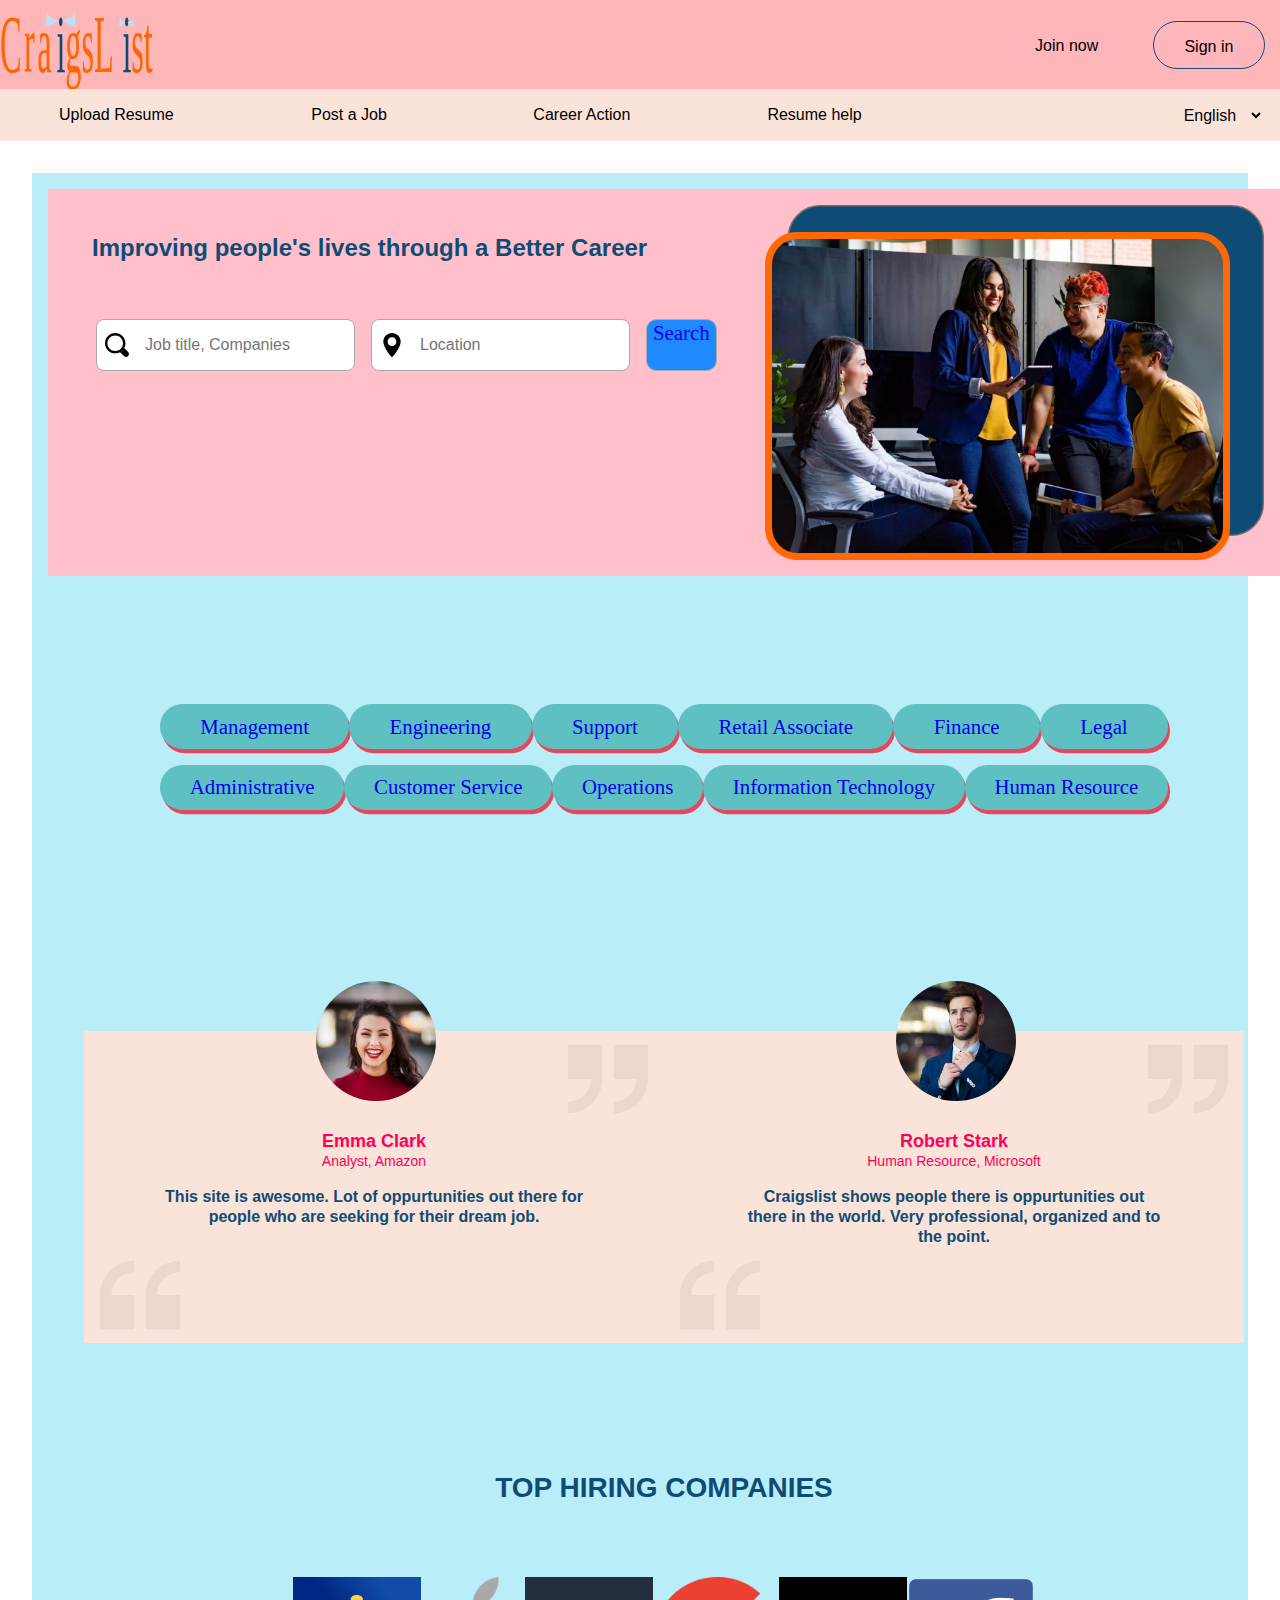
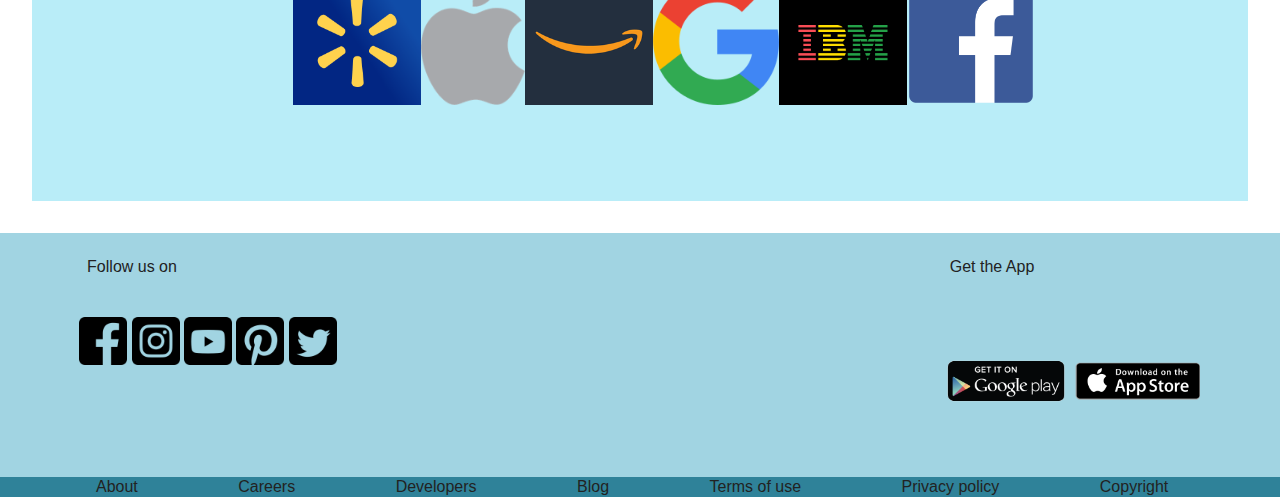
==== commit 35dd5a27: "updated media query for quotes and search section" ====
--- a/index.html
+++ b/index.html
@@ -34,7 +34,7 @@
 			<div class = "body-search-tag">
 				<div class =   "container-section-one"> 
 					<section class = "quotes-search-section container-quotes-search ">
-						<h1 class = "quotes-section">Improving people's lives through a Better Career</h1>
+						<h1 class = "quotes-section quotes">Improving people's lives through a Better Career</h1>
 						<article class = "search-section search-container">
 							<input class="input-container input-field job" type="text" placeholder="Job title, Companies" name="job-title">		
 							<input class="input-container input-field loc" type="text" placeholder="Location" name="location">
--- a/css/main.css
+++ b/css/main.css
@@ -1,83 +1,158 @@
 .logo {
-    background-size: contain;
-    margin: 1em 0 1em 1em;
-    width: 6em;
-    position: relative;
-  }
-  .container-header {
-    display: grid;
-    grid-template-rows: 1fr;
-    grid-template-columns: 5fr 1fr 1fr;
-    background-color: #ffb6b9;
-  }
-  .header-logo{
-    /* background-color: #8ac6d1; */
-    grid-row-start: 1;
-    grid-row-end: 1;
-    grid-column-start: 1;
-    grid-column-end: 2;
-    padding-left:0.5em;
-  }
-  .header-join-now{
-    /* background-color: pink; */
-    grid-row-start: 1;
-    grid-row-end: 1;
-    grid-column-start: 2;
-    grid-column-end: 3;
-  }
-  .header-sign-in{
-    /* background-color: blue; */
-    grid-row-start: 1;
-    grid-row-end: 1;
-    grid-column-start: 3;
-    grid-column-end: 4;
-  }
-  .container-menu {
-    display: grid;
-    grid-template-rows: 1fr;
-    grid-template-columns: 2fr 2fr 2fr 2fr 2fr 1fr;
-    /* padding: 2em; */
-    margin: 1em;
-  }
-  .menu-upl-res{
-    /* background-color: violet; */
-    grid-row-start: 1;
-    grid-row-end: 1;
-    grid-column-start: 1;
-    grid-column-end: 2;
-  }
-  .menu-post-job{
-    /* background-color: pink; */
-    grid-row-start: 1;
-    grid-row-end: 1;
-    grid-column-start: 2;
-    grid-column-end: 3;
-  }
-  .menu-career-act{
-    /* background-color: coral; */
-    grid-row-start: 1;
-    grid-row-end: 1;
-    grid-column-start: 3;
-    grid-column-end: 4;
-  }
-  .menu-resume-help{
-    /* background-color: rgb(207, 52, 47); */
-    grid-row-start: 1;
-    grid-row-end: 1;
-    grid-column-start: 4;
-    grid-column-end: 5;
-  }
-  .menu-language{
-    /* background-color: rgb(175, 50, 148); */
-    grid-row-start: 1;
-    grid-row-end: 1;
-    grid-column-start: 6;
-    grid-column-end: 7;
-  }
-  
-  
-
-  @media only screen and (min-width: 900px) {
+  background-size: contain;
+  width: 10em;
+  height: auto;
+  margin: 0;
+  background-position: center;
+}
+.container-header {
+  display: grid;
+  grid-template-rows: 1fr;
+  grid-template-columns: 1fr 1fr 1fr;
+  background-color: #ffb6b9;
+}
+.sign-in{
+  border-radius: 25px;
+  border: 0.1em solid #0f4c75;
+  padding: 1em;
+  margin:0.5em;
+  width: 7em;
+  height: 3em;
+  margin-top: 1.3em;
+  cursor: pointer;
+  background-color: #ffb6b9e7;
+}
+.join-now{
+  border: 0em;
+  padding: 1em;
+  margin:0.5em;
+  width: 7em;
+  height: 3em;
+  margin-top: 1.3em;
+  background-color: #ffb6b9e7; 
+  color: black;
+  cursor: pointer;
+}
+.container-menu {
+  background-color: #fae3d9;
+  display: grid;
+  grid-template-rows: 1fr;
+  grid-template-columns: 2fr 2fr 2fr 2fr 2fr 1fr;
+}
+.menu-pane{
+  border: 0em;
+  width:auto;
+  height: auto;
+  background-color: #fae3d9; 
+  color: black;
+  cursor: pointer;
+  margin: 0.1em;
+}
+.container-body{
+  background-color: #B9EDF8;
+  display: grid;
+  grid-template-rows: 1fr 1fr 1fr 1fr;
+  grid-template-columns: 1fr;
+  padding: 1em;
+  grid-gap: 1em;
+}
+.container-section-one {
+  background-color: pink;
+  display: grid;
+  grid-template-rows: 1fr;
+  grid-template-columns: 1fr;
+  padding: 1em;
+  grid-gap: 1em;
+}
+.quotes{
+  color: #0f4c75;
+  font-size: 1.5em;
+  padding-bottom: 0.5em;
+}
+/* .search-container{
+  /* background-color: brown; 
+  display: grid;
+  height: 5em; 
+  grid-template-rows: 1fr 1fr 1fr;
+  grid-template-columns: repeat(3, 1fr);
+  padding: 1em;
+  grid-gap: 1em;
+} */
+.input-container{
+  display: flex;
+  flex-direction: column;
+}
+.input-field{
+  background-size: auto 1.5em;
+  background-repeat: no-repeat;
+  background-position: 0.5em center;
+  padding-left: 3em;
+  flex-grow: 1;
+  border-radius: 0.5em;
+  line-height: 2em;
+}
+.job{
+  background-image: url(../image/search-icon.svg);
+}
+.loc{
+  background-image: url(../image/location-logo.svg);
+}
+.button-container{
+  display: flex;
+  border-radius: 0.5em;
+  flex-grow: 0.3x;
+}
+.btn{
+  background-color: #1F8AFF;
+  justify-content: center; 
+  font-family: serif;
+  font-weight: 100;
+  font-size: 1.2em;
+}
+.container-footer{
+  background-color: #a1d4e2;
+  display: grid;
+  grid-template-rows: 1fr;
+  grid-template-columns: 1fr 1fr 1fr;
+  grid-gap: 1em; 
+}
+.follow-us-section{
+  /* background-color: rebeccapurple; */
+  grid-row-start: 1;
+  grid-row-end: 1;
+  grid-column-start: 1;
+  grid-column-end: 2;
+  justify-self: left;  
+}
+.get-app-section{
+  /* background-color: red;*/
+  grid-row-start: 1;
+  grid-row-end: 1;
+  grid-column-start: 3;
+  grid-column-end: 4;
+  justify-self: right;
+}
+.social-media-logo{
+  background-size: contain;
+  max-width: 1em;
+  max-height: 1em;
+  margin: 0;
+  background-position: left;
+  margin-top: 1em;
+}
+.download-google-logo{
+  background-size: contain;
+  width: auto;
+  height: 3em;
+  margin-bottom: 1em;
+}
+.download-apple-logo{
+  background-size: contain;
+  width: auto;
+  height: 3em;
+  margin-bottom: 1em; 
+}
+  @media only screen and (min-width: 760px) {
 
     .logo {
       background-size: contain;
@@ -145,14 +220,6 @@
       grid-template-columns: 2fr 2fr 2fr 2fr 2fr 1fr;
        /* padding: 2em;  */
     }
-    .menu-upl-res{
-      /* background-color: violet; */
-      grid-row-start: 1;
-      grid-row-end: 2;
-      grid-column-start: 1;
-      grid-column-end: 2;
-      margin: 1em;
-    }
     .menu-pane{
       border: 0em;
       width:auto;
@@ -161,6 +228,14 @@
       color: black;
       cursor: pointer;
     }
+    .menu-upl-res{
+      /* background-color: violet; */
+      grid-row-start: 1;
+      grid-row-end: 2;
+      grid-column-start: 1;
+      grid-column-end: 2;
+      margin: 1em;
+    }
     .menu-post-job{
       /* background-color: pink; */
       grid-row-start: 1;
@@ -264,6 +339,8 @@
       grid-row-end: 2;
       grid-column-start: 1;
       grid-column-end: 2;
+    }
+    .quotes{
       margin: 0.5em;
       color: #0f4c75;
     }
@@ -279,7 +356,6 @@
       height: 5em; 
       grid-template-rows: 1fr 1fr 1fr;
       grid-template-columns: repeat(3, 1fr);
-      /* grid-template-columns: 1fr 1fr 1fr; */
       padding: 1em;
       grid-gap: 1em;
     }
@@ -334,7 +410,7 @@
       justify-content: center;
     }
      .pop{
-      background-color: #C5FFE4;
+      background-color: #5ec0c0;
       font-family: serif;
       font-weight: 100;
       flex-grow: 1;
@@ -342,7 +418,7 @@
       border-radius: 1.5em;
       border: 0;
       padding: 0.5em;
-      box-shadow: 0.1em 0.1em #3dd9d6;
+      box-shadow: 0.1em 0.2em #E7475E;
     } 
     .container-section-three{
       /* background-color:navy; */
@@ -385,7 +461,7 @@
     }
      .container-box .box:hover{
       background: #0f4c75;
-     }
+    }
      .container-box .box p {
       margin: 1em;
       padding: 0;
@@ -575,82 +651,80 @@
      justify-content: space-evenly;
      text-align: center;
     }
-  .container-footer{
-    background-color: #a1d4e2;
-    display: grid;
-    grid-template-rows: 1fr;
-    grid-template-columns: 1fr 1fr 1fr;
-    grid-gap: 1em; 
+    .container-footer{
+     background-color: #a1d4e2;
+     display: grid;
+     grid-template-rows: 1fr;
+     grid-template-columns: 1fr 1fr 1fr;
+     grid-gap: 1em; 
+    }
+    .follow-us-section{
+    /* background-color: rebeccapurple; */
+      grid-row-start: 1;
+      grid-row-end: 1;
+      grid-column-start: 1;
+      grid-column-end: 2;
+      justify-self: center;
+    }
+    .get-app-section{
+    /* background-color: red;*/
+     grid-row-start: 1;
+     grid-row-end: 1;
+     grid-column-start: 3;
+     grid-column-end: 4;
+     justify-self: center;
+    }
+    .get-app{
+     justify-content: center;
+    }
+    .menu-section{
+     background-color: #2F8299;
+     grid-row-start: 1;
+     grid-row-end: 1;
+     grid-column-start: 1;
+     grid-column-end: 4;
+    }
+    .follow-us-title{
+      padding: 1.5em;
+    }
+    .social-media-flex{
+      /* background-color: orangered; */
+      display: flex;
+      flex-direction: row;
+      justify-items: left;
+    }
+    .social-media-logo{
+      background-size: contain;
+      width: 3em;
+      height: 3em;
+      margin: 0;
+      background-position: left;
+    }
+    .download-app-title{
+      padding: 1.5em;
+    }
+    .download-app-flex{
+      /* background-color: orangered; */
+      display: flex;
+      flex-direction: row;
+      justify-content: center;
+    }
+    .download-google-logo{
+      background-size: contain;
+      width: auto;
+      height: 8em;
+      /* margin-bottom: 1em; */
+    }
+    .download-apple-logo{
+      background-size: contain;
+      width: auto;
+      height: 8em;
+      /* margin-bottom: 1em; */
+    }
+    .menu-list{
+      display: inline;
+      margin-inline-start: 6em;
+      justify-content: space-evenly;
+      text-align: center;
+    }
   }
-  .follow-us-section{
-    /* background-color: rebeccapurple; */
-    grid-row-start: 1;
-    grid-row-end: 1;
-    grid-column-start: 1;
-    grid-column-end: 2;
-    justify-self: center;
-  }
-  .get-app-section{
-    /* background-color: red;*/
-    grid-row-start: 1;
-    grid-row-end: 1;
-    grid-column-start: 3;
-    grid-column-end: 4;
-    justify-self: center;
-  }
-  .get-app{
-    justify-content: center;
-  }
-  .menu-section{
-    background-color: #2F8299;
-    grid-row-start: 1;
-    grid-row-end: 1;
-    grid-column-start: 1;
-    grid-column-end: 4;
-  }
-  .follow-us-title{
-    padding: 1.5em;
-  }
-  .social-media-flex{
-    /* background-color: orangered; */
-    display: flex;
-    flex-direction: row;
-    justify-items: left;
-  }
-  .social-media-logo{
-    background-size: contain;
-    width: 3em;
-    height: 3em;
-    margin: 0;
-    background-position: left;
-  }
-  .download-app-title{
-    padding: 1.5em;
-  }
-  .download-app-flex{
-    /* background-color: orangered; */
-    display: flex;
-    flex-direction: row;
-    justify-content: center;
-  }
-  .download-google-logo{
-    background-size: contain;
-    width: auto;
-    height: 8em;
-    /* margin-bottom: 1em; */
-  }
-  .download-apple-logo{
-    background-size: contain;
-    width: auto;
-    height: 8em;
-    /* margin-bottom: 1em; */
-  }
- .menu-list{
-   display: inline;
-   margin-inline-start: 6em;
-   justify-content: space-evenly;
-   text-align: center;
-  }
-}
-  
- 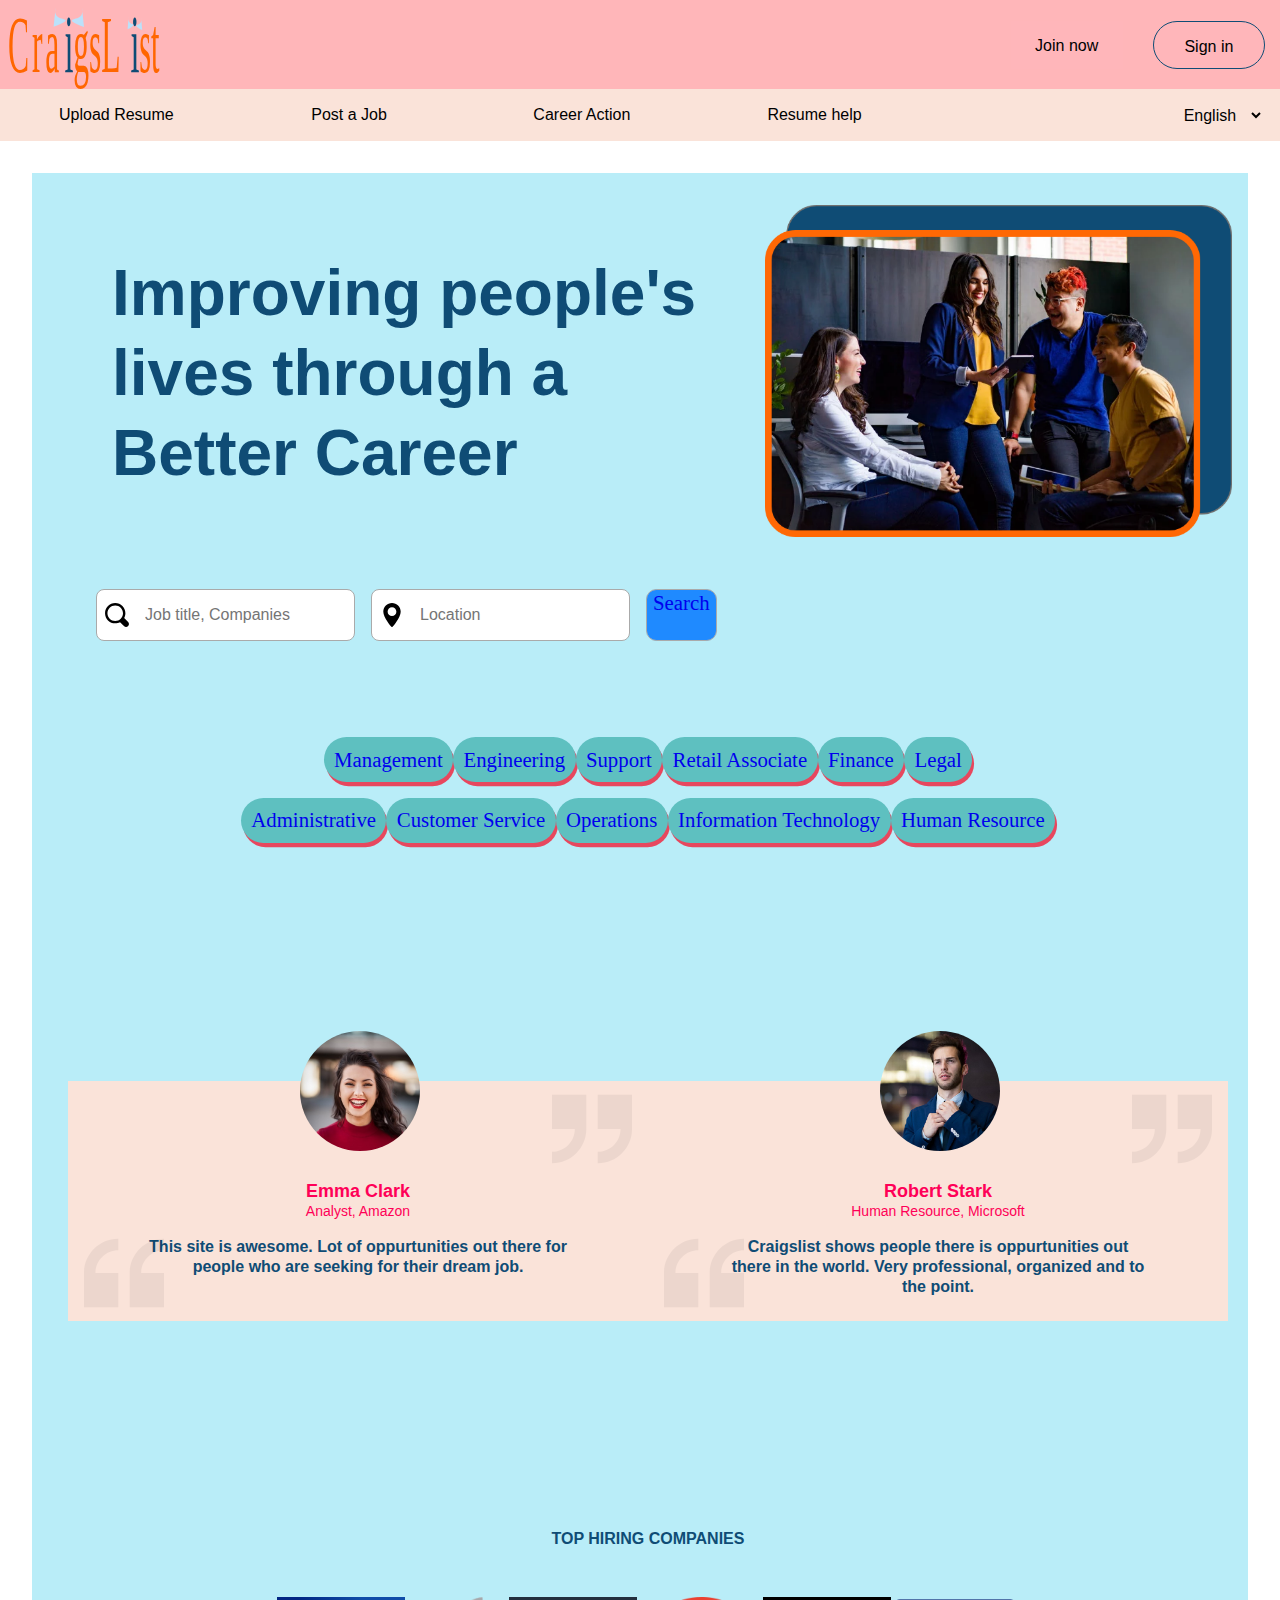
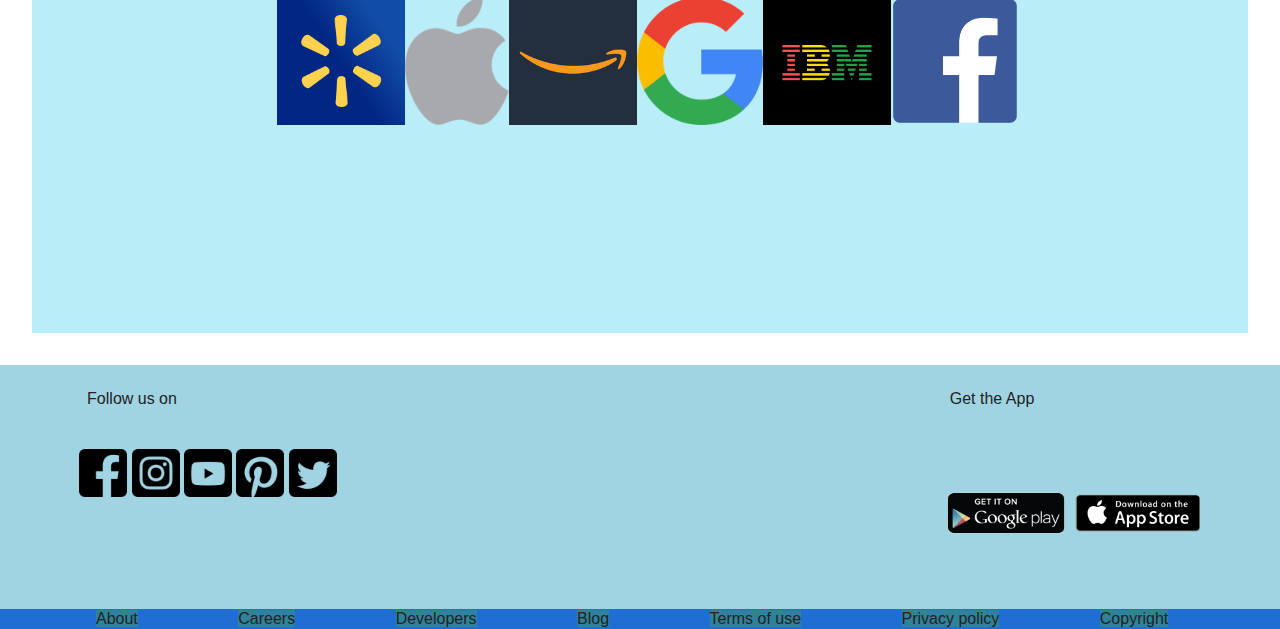
==== commit 8c89dd37: "updating the icon" ====
--- a/index.html
+++ b/index.html
@@ -6,7 +6,7 @@
     <title>Craigslist</title>
     <meta name="author" content="Janusha Sridhar">
     <meta name="description" content="Job portal">
-    <link rel="icon" href="img/favicon.ico" type="image/x-icon">
+    <link rel="icon" href= "image/favicon.ico" type="image/x-icon">
     <link rel="stylesheet" href="css/reset.css">
     <link rel="stylesheet" href="css/main.css">
 </head>
@@ -87,7 +87,7 @@
 			</section>	
 			<section class = "body-top-hiring">
 				<div class="container-section-four">
-					<h2 class = "top-hiring-title">TOP HIRING COMPANIES</h2>
+					<h2 class = "top-hiring-title title">TOP HIRING COMPANIES</h2>
 					<article class = "companies-flex">
 						<img class="hiring-company-logo" src="./image/walmart-logo.png" alt="walmart-logo">
 						<img class="hiring-company-logo" src="./image/apple-logo.png" alt="apple-logo">
--- a/css/main.css
+++ b/css/main.css
@@ -2,7 +2,7 @@
   background-size: contain;
   width: 10em;
   height: auto;
-  margin: 0;
+  margin-left: 0.5em;
   background-position: center;
 }
 .container-header {
@@ -55,29 +55,13 @@
   grid-template-columns: 1fr;
   padding: 1em;
   grid-gap: 1em;
-}
-.container-section-one {
-  background-color: pink;
-  display: grid;
-  grid-template-rows: 1fr;
-  grid-template-columns: 1fr;
-  padding: 1em;
-  grid-gap: 1em;
+  height: 110em;
 }
 .quotes{
   color: #0f4c75;
   font-size: 1.5em;
   padding-bottom: 0.5em;
 }
-/* .search-container{
-  /* background-color: brown; 
-  display: grid;
-  height: 5em; 
-  grid-template-rows: 1fr 1fr 1fr;
-  grid-template-columns: repeat(3, 1fr);
-  padding: 1em;
-  grid-gap: 1em;
-} */
 .input-container{
   display: flex;
   flex-direction: column;
@@ -109,6 +93,151 @@
   font-weight: 100;
   font-size: 1.2em;
 }
+.popular-button{
+  display: flex;
+  flex-direction: column;
+  justify-content: space-around;
+  flex-wrap: wrap;
+  margin: auto;
+}
+.pop{
+  background-color: #5ec0c0;
+  font-family: serif;
+  font-weight: 100;
+  font-size: 1.3em;
+  border-radius: 1.5em;
+  box-sizing: border-box;
+  border: 0;
+  padding: 0.5em;
+  box-shadow: 0.1em 0.2em #E7475E;
+}
+.container-box{
+  margin-top: 2em;
+  width:10em;
+  display: grid;
+  grid-template-columns: repeat(auto-fit, minmax(460px, 1fr));
+}
+.container-box .box{
+  position: relative;
+  height: 15em;
+  transition: 0.5s;
+  text-align: center;
+  background: #fae3d9; 
+}
+ .container-box .box:hover{
+  background: #0f4c75;
+}
+ .container-box .box p {
+  padding: 0;
+  transition: 0.5s;
+  color: #0f4c75;
+  font-weight:600;
+  font-size: 1em;
+} 
+.container-box .box h4{
+  color: #ff0057;
+  margin: 2.5em 0 0;
+  padding: 0;
+  transition: 0.5s;
+  font-size: 14px;
+  font-weight: 700;
+  line-height: 2em;
+  text-transform: capitalize;
+}
+.container-box .box h6{
+  color: #ff0057;
+  font-size: 10px;
+  font-weight: 500;
+  line-height: 2em;
+  text-transform: capitalize;
+}
+ .container-box .box:hover p,
+.container-box .box:hover h4,
+.container-box .box:hover h6 {
+  color: #fff;
+}
+.container-box .box .imagebox {
+  position: absolute;
+  top: -50px;
+  left: 40%;
+  transform: translateX(-50%, -50%);
+  width:80px;
+  height: 80px;
+  border-radius: 50%;
+  overflow: hidden;
+}
+.container-box .box::before
+{
+  content:'';
+  position: absolute;
+  top: 0.5em;
+  right: 1em;
+  width: 1em;
+  height:1em;
+  background: url(../image/quote-logo.svg);
+  background-size: cover;
+  opacity:0.05;
+  pointer-events: none;
+  transition: 0.5s;
+} 
+.container-box .box:hover:before
+{
+  transform: translateY(-1em);
+  opacity: 1;
+}
+.container-box .box::after
+{
+  content:'';
+  position: absolute;
+  bottom: 0.5em;
+  left: 1em;
+  width: 1em;
+  height:1em;
+  background: url(../image/quote-logo.svg);
+  background-size: cover;
+  opacity:0.05;
+  pointer-events: none;
+  transition: 0.5s;
+  transform: rotate(180deg) translateY(0em);
+} 
+.container-box .box:hover:after
+{
+  transform: rotate(180deg) translateY(-1em);
+  opacity: 1;
+}
+.container-section-four{
+  display: grid;
+  grid-template-rows: 1fr;
+  grid-template-columns: 1fr;
+  /* padding: 1em; */
+  /* grid-gap: 1em; */
+}
+ 
+.top-hiring-title{
+ grid-row-start: 1;
+ grid-row-end: 1;
+ grid-column-start: 1;
+ grid-column-end: 2;
+}
+.title{
+  justify-self: center;
+  color: #0f4c75;
+  font-size: 1em;
+  margin-top: 2em;
+  padding-bottom: 3em;
+}
+.companies-flex{
+ display: flex;
+ flex-direction: row;
+ justify-content: center;
+}
+.hiring-company-logo{
+ background-size: contain;
+ max-width: 3em;
+ max-height: 3em;
+ margin: 0;
+ background-position: center;
+}
 .container-footer{
   background-color: #a1d4e2;
   display: grid;
@@ -117,7 +246,6 @@
   grid-gap: 1em; 
 }
 .follow-us-section{
-  /* background-color: rebeccapurple; */
   grid-row-start: 1;
   grid-row-end: 1;
   grid-column-start: 1;
@@ -125,7 +253,6 @@
   justify-self: left;  
 }
 .get-app-section{
-  /* background-color: red;*/
   grid-row-start: 1;
   grid-row-end: 1;
   grid-column-start: 3;
@@ -152,13 +279,24 @@
   height: 3em;
   margin-bottom: 1em; 
 }
-  @media only screen and (min-width: 760px) {
+.menu-section{
+  background-color: #2F8299;
+ }
+.menu-list{
+  color: #222;
+  display: inline-flex;
+  flex-direction: row;
+  margin-inline-start: 1em;
+  justify-content: space-around;
+  text-align: center;
+}
+  @media (min-width: 760px) {
 
     .logo {
       background-size: contain;
       width: 10em;
       height: auto;
-      margin: 0;
+      margin-left: 0.5em;
       background-position: center;
     }
     .container-header {
@@ -174,7 +312,6 @@
       grid-column-end: 2;
     }
     .header-join-now{
-      /* background-color: pink; */
       grid-row-start: 1;
       grid-row-end: 1;
       grid-column-start: 2;
@@ -183,7 +320,6 @@
       padding-top: 2em;
     }
     .header-sign-in{
-      /* background-color: blue; */
       grid-row-start: 1;
       grid-row-end: 1;
       grid-column-start: 3;
@@ -218,7 +354,6 @@
       display: grid;
       grid-template-rows: 1fr;
       grid-template-columns: 2fr 2fr 2fr 2fr 2fr 1fr;
-       /* padding: 2em;  */
     }
     .menu-pane{
       border: 0em;
@@ -229,7 +364,6 @@
       cursor: pointer;
     }
     .menu-upl-res{
-      /* background-color: violet; */
       grid-row-start: 1;
       grid-row-end: 2;
       grid-column-start: 1;
@@ -237,7 +371,6 @@
       margin: 1em;
     }
     .menu-post-job{
-      /* background-color: pink; */
       grid-row-start: 1;
       grid-row-end: 2;
       grid-column-start: 2;
@@ -245,7 +378,6 @@
       margin: 1em;
     }
     .menu-career-act{
-      /* background-color: coral; */
       grid-row-start: 1;
       grid-row-end: 2;
       grid-column-start: 3;
@@ -253,7 +385,6 @@
       margin: 1em;
     }
     .menu-resume-help{
-      /* background-color: rgb(207, 52, 47); */
       grid-row-start: 1;
       grid-row-end: 2;
       grid-column-start: 4;
@@ -261,7 +392,6 @@
       margin: 1em;
     }
     .menu-language{
-      /* background-color: rgb(175, 50, 148); */
       grid-row-start: 1;
       grid-row-end: 2;
       grid-column-start: 6;
@@ -270,7 +400,6 @@
     }
     .container-body{
       background-color: #B9EDF8;
-      /* height: 161em; */
       display: grid;
       grid-template-rows: 1fr 1fr 1fr 1fr;
       grid-template-columns: 1fr;
@@ -279,50 +408,41 @@
       grid-gap: 1em;
     }
     .body-search-tag{
-      /* background-color: #ffb6b9;  */
-      /* background-color: crimson; */
       grid-row-start: 1;
       grid-row-end: 2;
       grid-column-start: 1;
       grid-column-end: 2;
     }
     .body-pop-search{
-       /* background-color: lawngreen;  */
       grid-row-start: 2;
       grid-row-end: 3;
       grid-column-start: 1;
       grid-column-end: 2;
     }
     .body-reviews{
-      /* background-color: rgb(218, 221, 28); */
       grid-row-start: 3;
       grid-row-end: 4;
       grid-column-start: 1;
       grid-column-end: 2;
     }
     .body-top-hiring{
-      /* background-color: crimson;  */
       grid-row-start: 4;
       grid-row-end: 5;
       grid-column-start: 1;
       grid-column-end: 2;
     }
     .container-section-one {
-      /* background-color: pink; */
-      display: grid;
-      /* height: auto; */
+      display: grid;
       grid-template-rows: 1fr;
       grid-template-columns: 1fr;
       padding: 1em;
       grid-gap: 1em;
     }
     .quotes-search-section{
-      /* background-color: coral; */
       grid-column-start: 1;
       grid-column-end: 2;
     }
     .image-section{
-      /* background-color: aqua; */
       grid-column-start: 2;
       grid-column-end: 3;
     }
@@ -343,6 +463,7 @@
     .quotes{
       margin: 0.5em;
       color: #0f4c75;
+      font-size: 4em;
     }
     .search-section{
       grid-row-start: 2;
@@ -351,7 +472,6 @@
       grid-column-end: 2;
     }
     .search-container{
-      /* background-color: brown; */
       display: grid;
       height: 5em; 
       grid-template-rows: 1fr 1fr 1fr;
@@ -390,20 +510,12 @@
       font-size: 1.3em;
     }
     .container-section-two {
-     /* background-color: pink; */
-      display: grid;
-      /* height: auto; */
+      display: grid;
       grid-template-rows: 1fr;
       grid-template-columns: 1fr;
       padding: 7em;
       grid-gap: 1em;
     }
-    /* .popular-section{
-      display: flex;
-      justify-content: center;
-      align-items: center;
-      background:crimson;
-    } */
     .popular-button{
       display: flex;
       flex-direction: row;
@@ -421,30 +533,13 @@
       box-shadow: 0.1em 0.2em #E7475E;
     } 
     .container-section-three{
-      /* background-color:navy; */
-      display: grid;
-      /* height: 15em; */
+      display: grid;
       grid-template-rows: 1fr;
       grid-template-columns: 1fr;
-      padding: 1em;
-      grid-gap: 1em;
-    }
-    .review-title{
-      /* background-color: pink; */
-      grid-row-start: 1;
-      grid-row-end: 1;
-      grid-column-start: 1;
-      grid-column-end: 6;
-      justify-self: center;
-    }
-    .container-review{
-      display: flex;
-      justify-content: center;
-      align-items: center;
-      /* min-height: 100vh; */
-      background: #f5f5f5;
-     }
-     .container-box{
+      /* padding: 1em;
+      grid-gap: 1em; */
+    }
+    .container-box{
       width:1200px;
       margin: 0 auto;
       display: grid;
@@ -542,28 +637,22 @@
       opacity: 1;
     }
     .container-section-four{
-       /* background-color: coral;  */
       display: grid;
       grid-template-rows: 1fr;
       grid-template-columns: 1fr;
-      padding: 1em;
-      grid-gap: 1em;
+      /* padding: 1em;
+      grid-gap: 1em; */
     }
     .top-hiring-title{
-      /* background-color: navy;  */
       grid-row-start: 1;
       grid-row-end: 1;
       grid-column-start: 1;
       grid-column-end: 2;
       justify-self: center;
-      padding: 2em;
-      color: #0f4c75;
     }
     .companies-flex{
-      /* background-color: orangered;  */
       display: flex;
       flex-direction: row;
-      /* flex-shrink: 1; */
       justify-content: center;
     }
     .hiring-company-logo{
@@ -581,7 +670,6 @@
       grid-gap: 1em; 
     }
     .follow-us-section{
-      /* background-color: rebeccapurple; */
       grid-row-start: 1;
       grid-row-end: 1;
       grid-column-start: 1;
@@ -589,7 +677,6 @@
       justify-self: center;
     }
     .get-app-section{
-      /* background-color: red;*/
       grid-row-start: 1;
       grid-row-end: 1;
       grid-column-start: 3;
@@ -610,7 +697,6 @@
       padding: 1.5em;
     }
     .social-media-flex{
-      /* background-color: orangered; */
       display: flex;
       flex-direction: row;
       justify-items: left;
@@ -627,7 +713,6 @@
       padding: 1.5em;
     }
     .download-app-flex{
-      /* background-color: orangered; */
       display: flex;
       flex-direction: row;
       justify-content: center;
@@ -637,13 +722,11 @@
       background-size: contain;
       width: auto;
       height: 8em;
-      /* margin-bottom: 1em; */
     }
     .download-apple-logo{
       background-size: contain;
       width: auto;
       height: 8em;
-      /* margin-bottom: 1em; */
     }
    .menu-list{
      display: inline;
@@ -659,7 +742,6 @@
      grid-gap: 1em; 
     }
     .follow-us-section{
-    /* background-color: rebeccapurple; */
       grid-row-start: 1;
       grid-row-end: 1;
       grid-column-start: 1;
@@ -667,7 +749,6 @@
       justify-self: center;
     }
     .get-app-section{
-    /* background-color: red;*/
      grid-row-start: 1;
      grid-row-end: 1;
      grid-column-start: 3;
@@ -678,7 +759,6 @@
      justify-content: center;
     }
     .menu-section{
-     background-color: #2F8299;
      grid-row-start: 1;
      grid-row-end: 1;
      grid-column-start: 1;
@@ -688,7 +768,6 @@
       padding: 1.5em;
     }
     .social-media-flex{
-      /* background-color: orangered; */
       display: flex;
       flex-direction: row;
       justify-items: left;
@@ -704,7 +783,6 @@
       padding: 1.5em;
     }
     .download-app-flex{
-      /* background-color: orangered; */
       display: flex;
       flex-direction: row;
       justify-content: center;
@@ -713,18 +791,17 @@
       background-size: contain;
       width: auto;
       height: 8em;
-      /* margin-bottom: 1em; */
     }
     .download-apple-logo{
       background-size: contain;
       width: auto;
       height: 8em;
-      /* margin-bottom: 1em; */
     }
     .menu-list{
       display: inline;
       margin-inline-start: 6em;
       justify-content: space-evenly;
       text-align: center;
+      background-color: #2F8299;
     }
   }
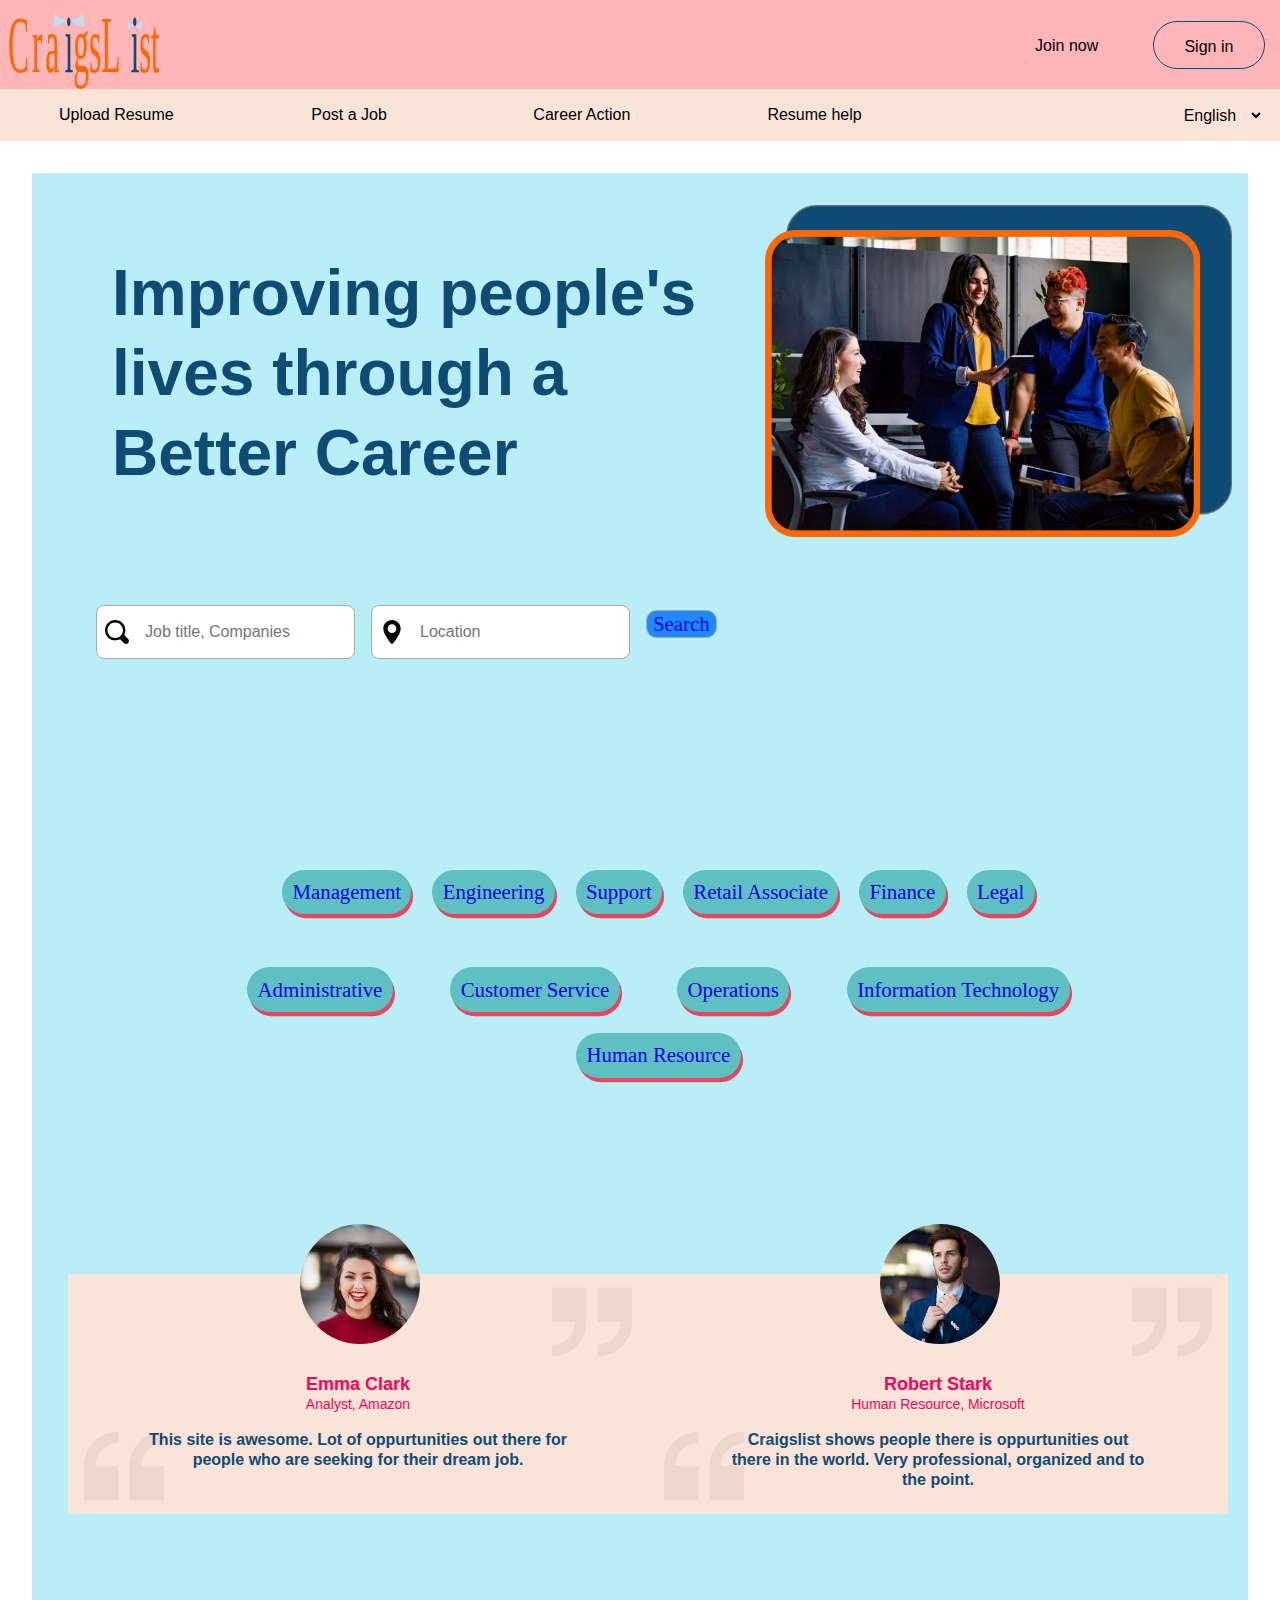
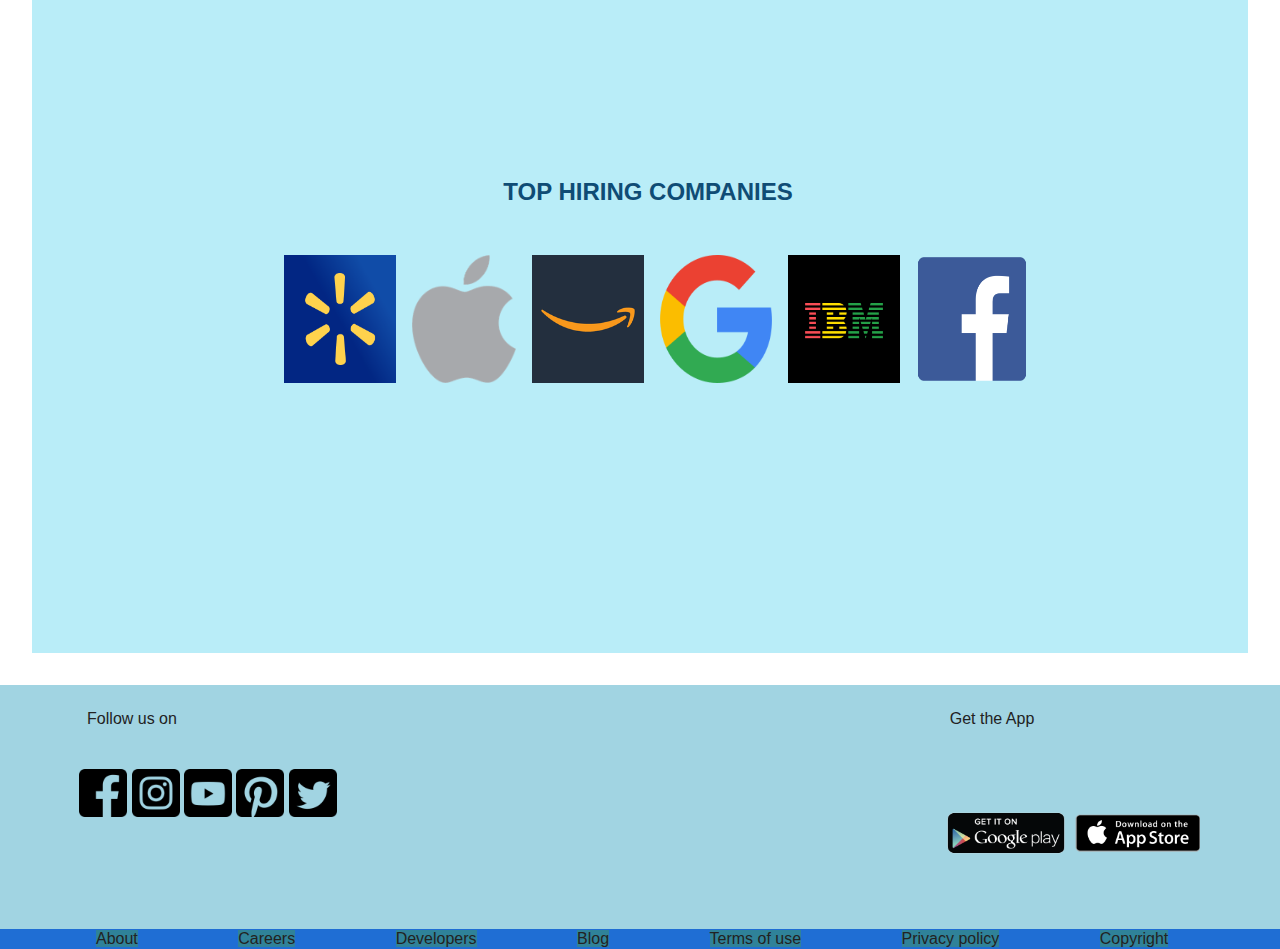
==== commit af414048: "media query updates for size adjust" ====
--- a/index.html
+++ b/index.html
@@ -47,8 +47,8 @@
 			<section class = "body-pop-search">
 				<div class="container-section-two">   
 					<div class= "popular-button">
-						<button type="submit" class=" pop"><a href ="job-post.html" style="text-decoration: none;">Management</a></button>
-						<button type="submit" class=" pop"><a href ="job-post.html" style="text-decoration: none;">Engineering</a></button>
+						<button type="submit" class="pop"><a href ="job-post.html" style="text-decoration: none;">Management</a></button>
+						<button type="submit" class="pop"><a href ="job-post.html" style="text-decoration: none;">Engineering</a></button>
 						<button type="submit" class=" pop"><a href ="job-post.html" style="text-decoration: none;">Support</a></button>
 						<button type="submit" class=" pop"><a href ="job-post.html" style="text-decoration: none;">Retail Associate</a></button>
 						<button type="submit" class=" pop"><a href ="job-post.html" style="text-decoration: none;">Finance</a></button>
--- a/css/main.css
+++ b/css/main.css
@@ -55,7 +55,7 @@
   grid-template-columns: 1fr;
   padding: 1em;
   grid-gap: 1em;
-  height: 110em;
+  height: 130em;
 }
 .quotes{
   color: #0f4c75;
@@ -74,6 +74,7 @@
   flex-grow: 1;
   border-radius: 0.5em;
   line-height: 2em;
+  margin-top: 1em;
 }
 .job{
   background-image: url(../image/search-icon.svg);
@@ -92,6 +93,8 @@
   font-family: serif;
   font-weight: 100;
   font-size: 1.2em;
+  margin-top: 1em;
+  margin-bottom: 1em;
 }
 .popular-button{
   display: flex;
@@ -109,6 +112,7 @@
   box-sizing: border-box;
   border: 0;
   padding: 0.5em;
+  margin-top: 1em;
   box-shadow: 0.1em 0.2em #E7475E;
 }
 .container-box{
@@ -209,8 +213,6 @@
   display: grid;
   grid-template-rows: 1fr;
   grid-template-columns: 1fr;
-  /* padding: 1em; */
-  /* grid-gap: 1em; */
 }
  
 .top-hiring-title{
@@ -222,9 +224,9 @@
 .title{
   justify-self: center;
   color: #0f4c75;
-  font-size: 1em;
-  margin-top: 2em;
-  padding-bottom: 3em;
+  font-size: 1.5em;
+  margin-top: 1em;
+  padding-bottom: 2em;
 }
 .companies-flex{
  display: flex;
@@ -237,6 +239,7 @@
  max-height: 3em;
  margin: 0;
  background-position: center;
+ margin-left: 0.5em;
 }
 .container-footer{
   background-color: #a1d4e2;
@@ -513,24 +516,28 @@
       display: grid;
       grid-template-rows: 1fr;
       grid-template-columns: 1fr;
-      padding: 7em;
-      grid-gap: 1em;
+      padding: 10em;
+      grid-gap: 2em;
     }
     .popular-button{
       display: flex;
       flex-direction: row;
-      justify-content: center;
+      justify-self: space-evenly;
+      m
     }
      .pop{
       background-color: #5ec0c0;
       font-family: serif;
       font-weight: 100;
-      flex-grow: 1;
+      /* flex-grow: 1; */
       font-size: 1.3em;
       border-radius: 1.5em;
       border: 0;
-      padding: 0.5em;
+      /* padding: 0.5em; */
+      margin-left: 1em;
+
       box-shadow: 0.1em 0.2em #E7475E;
+      justify-items: space-evenly;
     } 
     .container-section-three{
       display: grid;
@@ -661,6 +668,7 @@
       max-height: 8em;
       margin: 0;
       background-position: center;
+      padding-left: 1em;
     }
     .container-footer{
       background-color: #a1d4e2;
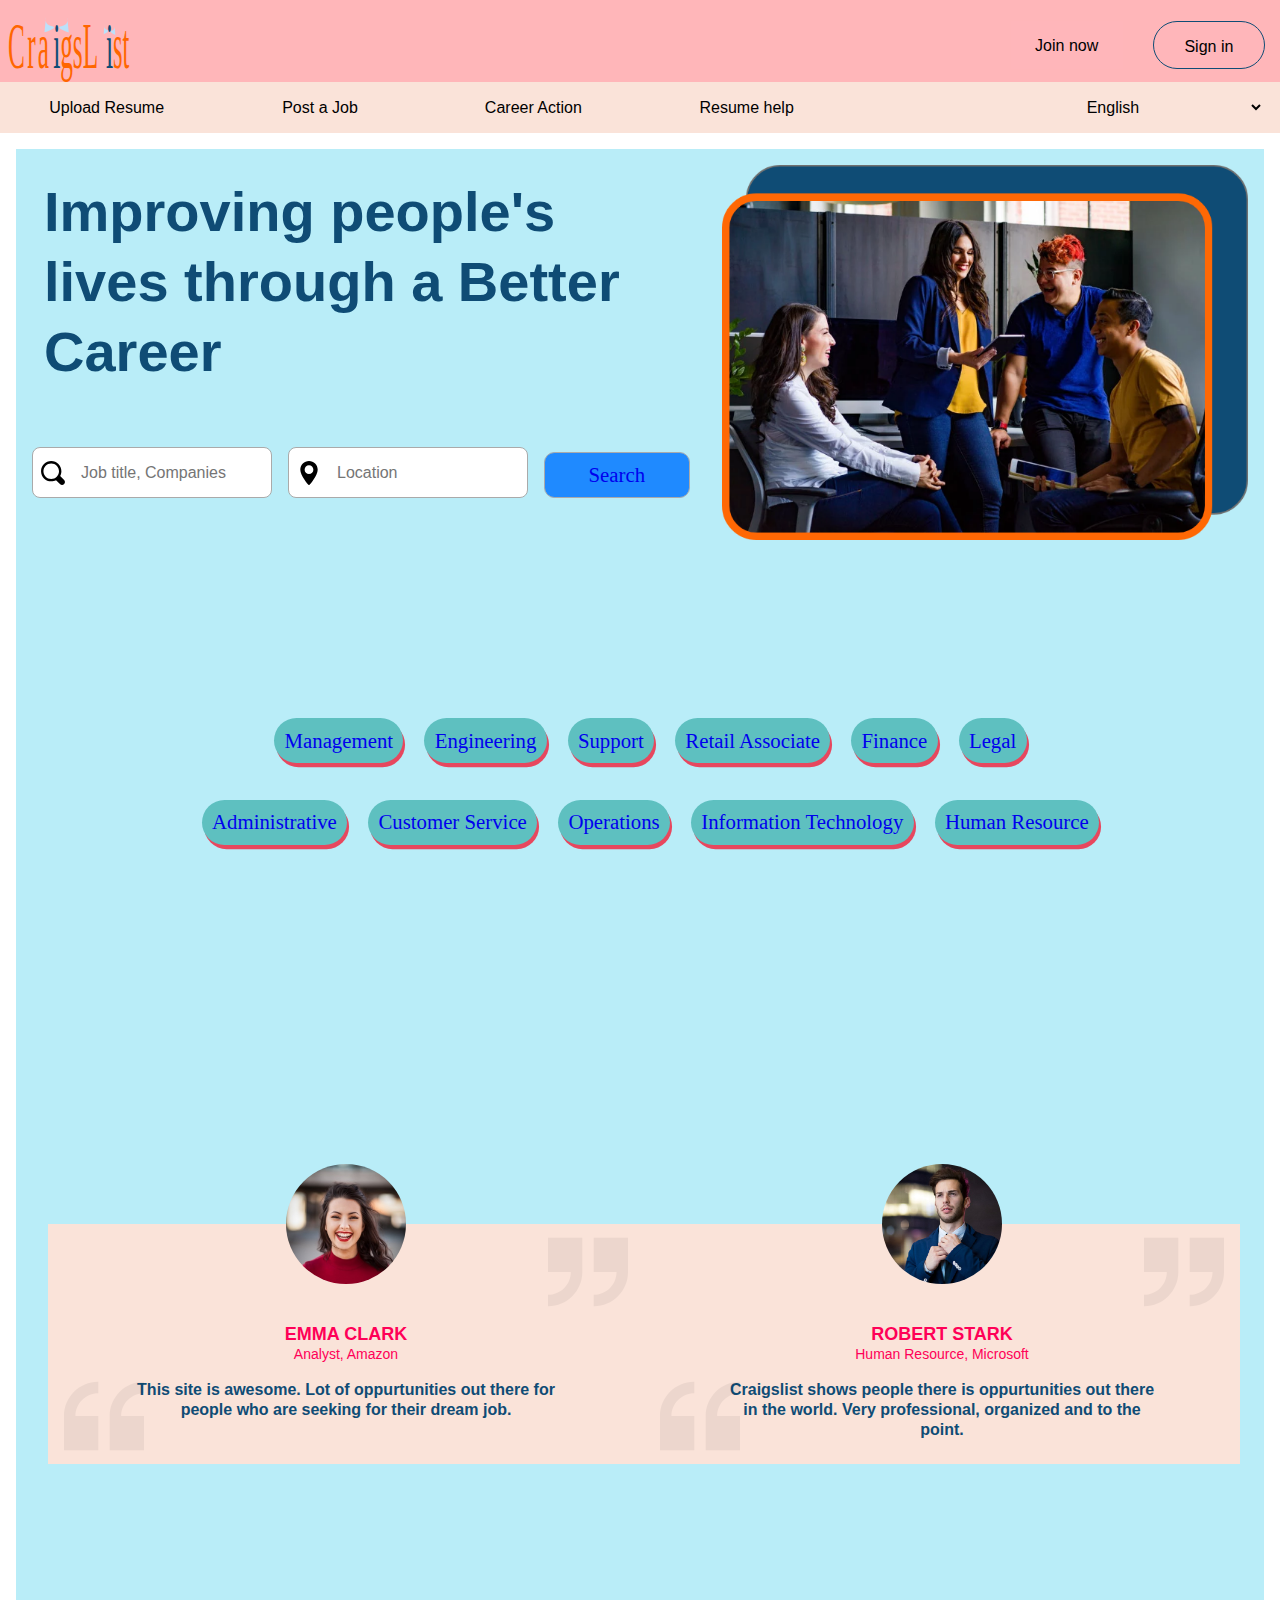
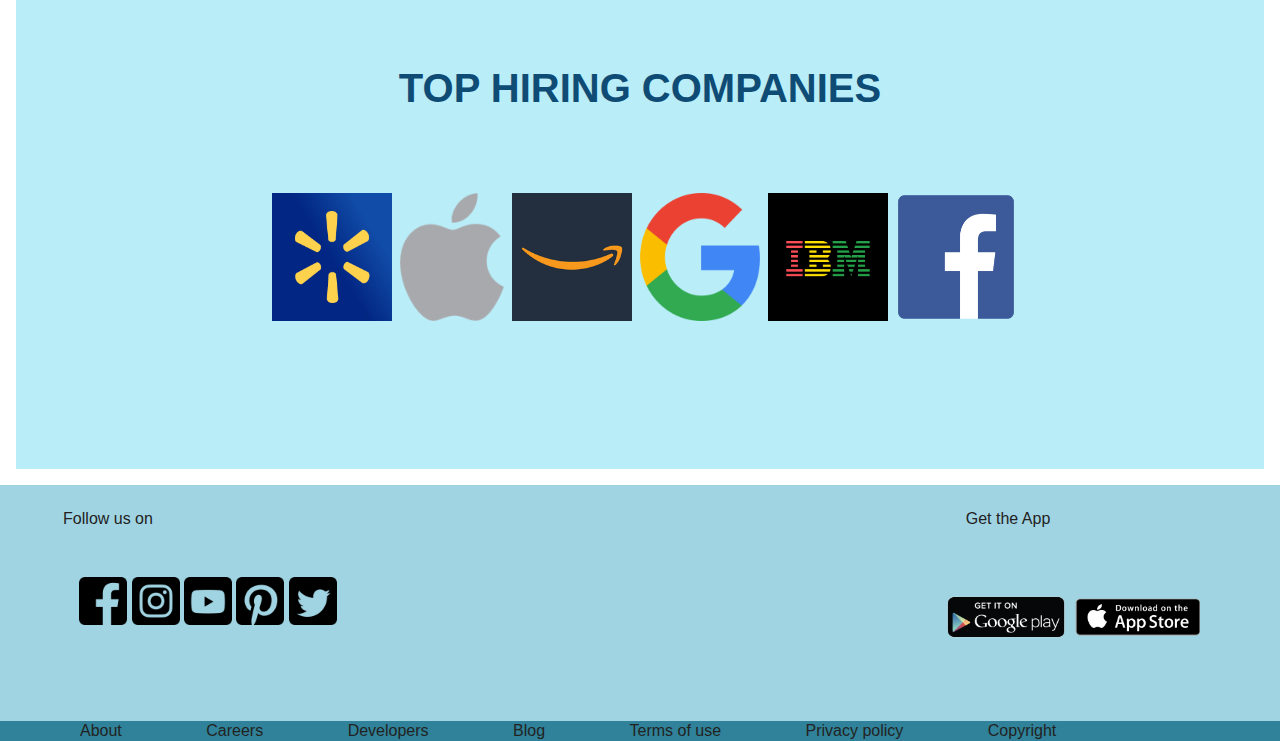
==== commit 66743405: "media query layout update" ====
--- a/index.html
+++ b/index.html
@@ -41,7 +41,7 @@
 							<button type="submit" class=" button-container btn"><a href ="job-post.html" style="text-decoration: none;">Search</a></button>
 						</article>
 					</section>	
-					<img src="./image/Group 48@2x.png" class = "image-section" alt="team-picture"></a>
+					<img src="./image/Group 48@2x.png" class = "image-section image" alt="team-picture"></a>
 				</div>	
 			</div>
 			<section class = "body-pop-search">
--- a/css/main.css
+++ b/css/main.css
@@ -1,19 +1,42 @@
 .logo {
-  background-size: contain;
-  width: 10em;
-  height: auto;
-  margin-left: 0.5em;
-  background-position: center;
+	background-size: contain;
+  width: 6em;
+	height: auto;
+	margin-left: 0.5em;
+	background-position: center;
+	padding-top: 0.7em;
 }
 .container-header {
   display: grid;
   grid-template-rows: 1fr;
-  grid-template-columns: 1fr 1fr 1fr;
+  grid-template-columns: 7fr 1fr 1fr;
   background-color: #ffb6b9;
 }
+.header-logo{
+  grid-row-start: 1;	
+  grid-row-end: 1;
+  grid-column-start: 1;
+  grid-column-end: 2;
+}
+.header-join-now{
+  grid-row-start: 1;
+  grid-row-end: 1;
+  grid-column-start: 2;
+  grid-column-end: 3;
+  justify-self: center;
+  padding-top: 2em;
+}
+.header-sign-in{
+  grid-row-start: 1;
+  grid-row-end: 1;
+  grid-column-start: 3;
+  grid-column-end: 4;
+  justify-self: center;
+  padding-top: 2em;
+}
 .sign-in{
-  border-radius: 25px;
-  border: 0.1em solid #0f4c75;
+	border-radius: 25px;
+	border: 0.1em solid #0f4c75;
   padding: 1em;
   margin:0.5em;
   width: 7em;
@@ -29,7 +52,7 @@
   width: 7em;
   height: 3em;
   margin-top: 1.3em;
-  background-color: #ffb6b9e7; 
+  background-color: #ffb6b9e7;
   color: black;
   cursor: pointer;
 }
@@ -37,44 +60,150 @@
   background-color: #fae3d9;
   display: grid;
   grid-template-rows: 1fr;
-  grid-template-columns: 2fr 2fr 2fr 2fr 2fr 1fr;
+  grid-template-columns: 1fr 1fr 1fr 1fr 1fr 1fr;
 }
 .menu-pane{
   border: 0em;
   width:auto;
   height: auto;
-  background-color: #fae3d9; 
+  background-color: #fae3d9;
   color: black;
-  cursor: pointer;
-  margin: 0.1em;
+	cursor: pointer;
+	margin: 1em;
+  font-size: 0.5em;
+}
+.menu-upl-res{
+  grid-row-start: 1;
+  grid-row-end: 2;
+  grid-column-start: 1;
+  grid-column-end: 2;
+}
+.menu-post-job{
+  grid-row-start: 1;
+  grid-row-end: 2;
+  grid-column-start: 2;
+  grid-column-end: 3;
+}
+.menu-career-act{
+  grid-row-start: 1;
+  grid-row-end: 2;
+  grid-column-start: 3;
+  grid-column-end: 4;
+}
+.menu-resume-help{
+  grid-row-start: 1;
+  grid-row-end: 2;
+  grid-column-start: 4;
+  grid-column-end: 5;
+}
+.menu-language{
+  grid-row-start: 1;
+  grid-row-end: 2;
+  grid-column-start: 6;
+  grid-column-end: 7;
 }
 .container-body{
   background-color: #B9EDF8;
   display: grid;
   grid-template-rows: 1fr 1fr 1fr 1fr;
   grid-template-columns: 1fr;
-  padding: 1em;
+  margin: 1em;
+  /* padding: 1em; */
+	grid-gap: 1em;
+	height: 120em;
+}
+.body-search-tag{
+  grid-row-start: 1;
+  grid-row-end: 2;
+  grid-column-start: 1;
+  grid-column-end: 2;
+}
+.body-pop-search{
+  grid-row-start: 2;
+  grid-row-end: 3;
+  grid-column-start: 1;
+  grid-column-end: 2;
+}
+.body-reviews{
+  grid-row-start: 3;
+  grid-row-end: 4;
+  grid-column-start: 1;
+  grid-column-end: 2;
+}
+.body-top-hiring{
+  grid-row-start: 4;
+  grid-row-end: 5;
+  grid-column-start: 1;
+  grid-column-end: 2;
+}
+.container-section-one {
+  display: grid;
+  grid-template-rows: 1fr;
+  grid-template-columns: 1fr 8fr;
   grid-gap: 1em;
-  height: 130em;
+}
+.quotes-search-section{
+	grid-row-start: 1;
+  grid-row-end: 2;
+  grid-column-start: 1;
+  grid-column-end: 2;
+}
+.image-section{
+	grid-row-start: 1;
+  grid-row-end: 2;
+  grid-column-start: 2;
+	grid-column-end: 3;
+	/* padding: 0.5em; */
+}
+.image{
+	width: 100em;
+}
+.container-quotes-search{
+  display: grid;
+  grid-template-rows: 1fr 1fr;
+  grid-template-columns: 1fr;
+}
+.quotes-section{
+  grid-row-start: 1;
+  grid-row-end: 2;
+  grid-column-start: 1;
+  grid-column-end: 2;
 }
 .quotes{
   color: #0f4c75;
-  font-size: 1.5em;
-  padding-bottom: 0.5em;
+	font-size: 1em;
+	
+}
+.search-section{
+  grid-row-start: 2;
+  grid-row-end: 3;
+  grid-column-start: 1;
+  grid-column-end: 2;
+}
+.search-container{
+  display: grid;
+  height: 5em;
+  grid-template-rows: 1fr 1fr 1fr;
+  grid-template-columns: 1fr;
+  padding-left: 2em;
+	flex-grow: 1;
+  border-radius: 0.5em;
+  line-height: 0.5em;
 }
 .input-container{
-  display: flex;
-  flex-direction: column;
+	display: flex;
+	flex-direction: column;
 }
 .input-field{
+	width: 15em;
   background-size: auto 1.5em;
   background-repeat: no-repeat;
   background-position: 0.5em center;
   padding-left: 3em;
   flex-grow: 1;
   border-radius: 0.5em;
-  line-height: 2em;
-  margin-top: 1em;
+	line-height: 2.5em;
+	margin-top: 1em;
 }
 .job{
   background-image: url(../image/search-icon.svg);
@@ -85,23 +214,31 @@
 .button-container{
   display: flex;
   border-radius: 0.5em;
-  flex-grow: 0.3x;
+	/* flex-grow: 0.3; */
+	width: 7em;
 }
 .btn{
   background-color: #1F8AFF;
-  justify-content: center; 
+  justify-content: center;
   font-family: serif;
   font-weight: 100;
-  font-size: 1.2em;
-  margin-top: 1em;
-  margin-bottom: 1em;
+	font-size: 1.3em;
+	line-height: 2em;
+	margin-top: 1em;
+}
+.container-section-two {
+  display: grid;
+  grid-template-rows: 1fr;
+  grid-template-columns: 1fr;
+  /* padding: 10em; */
+  grid-gap: 1em;
 }
 .popular-button{
   display: flex;
   flex-direction: column;
-  justify-content: space-around;
-  flex-wrap: wrap;
-  margin: auto;
+	justify-content: space-around;
+	flex-wrap: wrap;
+	margin: auto;
 }
 .pop{
   background-color: #5ec0c0;
@@ -109,29 +246,31 @@
   font-weight: 100;
   font-size: 1.3em;
   border-radius: 1.5em;
-  box-sizing: border-box;
-  border: 0;
-  padding: 0.5em;
-  margin-top: 1em;
+	border: 0;
+	padding: 0.5em;
+	margin-top: 1em;
+	margin-bottom: 0em;
   box-shadow: 0.1em 0.2em #E7475E;
 }
 .container-box{
-  margin-top: 2em;
-  width:10em;
-  display: grid;
-  grid-template-columns: repeat(auto-fit, minmax(460px, 1fr));
-}
+	margin-top: 4em;
+	width:20em;
+	display: grid;
+	grid-template-columns: repeat(auto-fit, minmax(460px, 1fr));
+	padding-left: 2em;
+}	
 .container-box .box{
   position: relative;
   height: 15em;
   transition: 0.5s;
   text-align: center;
   background: #fae3d9; 
-}
- .container-box .box:hover{
+  width: 70%;
+}
+.container-box .box:hover{
   background: #0f4c75;
 }
- .container-box .box p {
+.container-box .box p {
   padding: 0;
   transition: 0.5s;
   color: #0f4c75;
@@ -209,17 +348,19 @@
   transform: rotate(180deg) translateY(-1em);
   opacity: 1;
 }
+
 .container-section-four{
   display: grid;
   grid-template-rows: 1fr;
   grid-template-columns: 1fr;
-}
- 
+  /* padding: 1em;
+  grid-gap: 1em; */
+}
 .top-hiring-title{
- grid-row-start: 1;
- grid-row-end: 1;
- grid-column-start: 1;
- grid-column-end: 2;
+  grid-row-start: 1;
+  grid-row-end: 1;
+  grid-column-start: 1;
+  grid-column-end: 2;
 }
 .title{
   justify-self: center;
@@ -229,17 +370,17 @@
   padding-bottom: 2em;
 }
 .companies-flex{
- display: flex;
- flex-direction: row;
- justify-content: center;
+  display: flex;
+  flex-direction: row;
+  justify-content: center;
 }
 .hiring-company-logo{
- background-size: contain;
- max-width: 3em;
- max-height: 3em;
- margin: 0;
- background-position: center;
- margin-left: 0.5em;
+  background-size: contain;
+  max-width: 3.5em;
+  max-height: 3.5em;
+  margin: 0;
+  background-position: center;
+  padding-left: 0.5em;
 }
 .container-footer{
   background-color: #a1d4e2;
@@ -293,523 +434,149 @@
   justify-content: space-around;
   text-align: center;
 }
-  @media (min-width: 760px) {
+	@media (min-width: 900px) {
 
-    .logo {
-      background-size: contain;
-      width: 10em;
-      height: auto;
-      margin-left: 0.5em;
-      background-position: center;
-    }
-    .container-header {
-      display: grid;
-      grid-template-rows: 1fr;
-      grid-template-columns: 7fr 1fr 1fr;
-      background-color: #ffb6b9;
-    }
-    .header-logo{
-      grid-row-start: 1;
-      grid-row-end: 1;
-      grid-column-start: 1;
-      grid-column-end: 2;
-    }
-    .header-join-now{
-      grid-row-start: 1;
-      grid-row-end: 1;
-      grid-column-start: 2;
-      grid-column-end: 3;
-      justify-self: center;
-      padding-top: 2em;
-    }
-    .header-sign-in{
-      grid-row-start: 1;
-      grid-row-end: 1;
-      grid-column-start: 3;
-      grid-column-end: 4;
-      justify-self: center;
-      padding-top: 2em;
-    } 
-    .sign-in{
-      border-radius: 25px;
-      border: 0.1em solid #0f4c75;
-      padding: 1em;
-      margin:0.5em;
-      width: 7em;
-      height: 3em;
-      margin-top: 1.3em;
-      cursor: pointer;
-      background-color: #ffb6b9e7;
-    }
-    .join-now{
-      border: 0em;
-      padding: 1em;
-      margin:0.5em;
-      width: 7em;
-      height: 3em;
-      margin-top: 1.3em;
-      background-color: #ffb6b9e7; 
-      color: black;
-      cursor: pointer;
-    }
-    .container-menu {
-      background-color: #fae3d9;
-      display: grid;
-      grid-template-rows: 1fr;
-      grid-template-columns: 2fr 2fr 2fr 2fr 2fr 1fr;
-    }
-    .menu-pane{
-      border: 0em;
-      width:auto;
-      height: auto;
-      background-color: #fae3d9; 
-      color: black;
-      cursor: pointer;
-    }
-    .menu-upl-res{
-      grid-row-start: 1;
-      grid-row-end: 2;
-      grid-column-start: 1;
-      grid-column-end: 2;
-      margin: 1em;
-    }
-    .menu-post-job{
-      grid-row-start: 1;
-      grid-row-end: 2;
-      grid-column-start: 2;
-      grid-column-end: 3;
-      margin: 1em;
-    }
-    .menu-career-act{
-      grid-row-start: 1;
-      grid-row-end: 2;
-      grid-column-start: 3;
-      grid-column-end: 4;
-      margin: 1em;
-    }
-    .menu-resume-help{
-      grid-row-start: 1;
-      grid-row-end: 2;
-      grid-column-start: 4;
-      grid-column-end: 5;
-      margin: 1em;
-    }
-    .menu-language{
-      grid-row-start: 1;
-      grid-row-end: 2;
-      grid-column-start: 6;
-      grid-column-end: 7;
-      margin: 1em;
-    }
-    .container-body{
-      background-color: #B9EDF8;
-      display: grid;
-      grid-template-rows: 1fr 1fr 1fr 1fr;
-      grid-template-columns: 1fr;
-      margin: 2em;
-      padding: 1em;
-      grid-gap: 1em;
-    }
-    .body-search-tag{
-      grid-row-start: 1;
-      grid-row-end: 2;
-      grid-column-start: 1;
-      grid-column-end: 2;
-    }
-    .body-pop-search{
-      grid-row-start: 2;
-      grid-row-end: 3;
-      grid-column-start: 1;
-      grid-column-end: 2;
-    }
-    .body-reviews{
-      grid-row-start: 3;
-      grid-row-end: 4;
-      grid-column-start: 1;
-      grid-column-end: 2;
-    }
-    .body-top-hiring{
-      grid-row-start: 4;
-      grid-row-end: 5;
-      grid-column-start: 1;
-      grid-column-end: 2;
-    }
-    .container-section-one {
+		.logo {
+			width: 8em;
+		}
+		.menu-pane{
+			padding: 0em;
+			font-size: 1em;
+		}
+		.quotes{
+			margin: 0.5em;
+			color: #0f4c75;
+			font-size: 3.5em;
+		}
+		.search-container{
+			display: grid;
+			height: 5em; 
+			grid-template-rows: 1fr 1fr 1fr;
+			grid-template-columns: repeat(3, 1fr);
+			padding: 1em;
+			grid-gap: 1em;
+		}
+		.button-container{
+			flex-grow: 0.1;
+		}
+		.image{
+			padding: 1em 1em 1em 0em;
+		}
+		.popular-button{
+			display: flex;
+			flex-direction: row;
+			justify-self: center;
+		}
+		.pop{
+			margin-left: 1em;
+		}
+		.container-section-three{
       display: grid;
       grid-template-rows: 1fr;
       grid-template-columns: 1fr;
-      padding: 1em;
-      grid-gap: 1em;
+    }  
+		.container-box{
+			width: auto;
+			height: 200px;
+			display: inline-flex;
+			padding-right:1.5em;
+			/* padding-left: 1.8em;  */
+		}
+		.container-box .box{
+			padding: 5em 4em;
+		}
+		.container-box .box p {
+			margin: 1em;
+			padding: 0;
+			font-weight:600;
+			font-size: 1em;
+		} 
+		.container-box .box h4{
+			margin: 20px 0 0;
+			padding: 0;
+			transition: 0.5s;
+			font-size: 18px;
+			font-weight: 700;
+			line-height: 20px;
+			text-transform: uppercase;
+		}
+		.container-box .box h6{
+			font-size: 14px;
+			font-weight: 500;
+			line-height: 20px;
+			text-transform: capitalize;
+		}
+		.container-box .box .imagebox {
+			position: absolute;
+			top: -60px;
+			left: 40%;
+			transform: translateX(-30%, -30%);
+			width:120px;
+			height: 120px;
+		}
+		.container-box .box::before
+		{
+			right: 1em;
+			width: 80px;
+			height:80px;
+		}
+		.container-box .box::after
+		{
+			left: 1em;
+			width: 80px;
+			height:80px;
+		}
+		.hiring-company-logo{
+			max-width: 8em;
+			max-height: 8em;
+		}
+		.title{
+			font-size: 2.5em;
+		}
+		.follow-us-section{
+			justify-self: center;  
+		}
+		.get-app-section{
+			justify-self: center;
+		}
+		.follow-us-title{
+			padding-top: 1.5em;
+			align-content: center;
+		}
+		.download-app-title{
+			padding: 1.5em;
+			align-content: center;
     }
-    .quotes-search-section{
-      grid-column-start: 1;
-      grid-column-end: 2;
-    }
-    .image-section{
-      grid-column-start: 2;
-      grid-column-end: 3;
-    }
-    .container-quotes-search{
-      display: grid;
-      height: 5em;
-      grid-template-rows: 1fr 1fr;
-      grid-template-columns: 1fr;
-      padding: 1em;
-      grid-gap: 1em;
-    }
-    .quotes-section{
-      grid-row-start: 1;
-      grid-row-end: 2;
-      grid-column-start: 1;
-      grid-column-end: 2;
-    }
-    .quotes{
-      margin: 0.5em;
-      color: #0f4c75;
-      font-size: 4em;
-    }
-    .search-section{
-      grid-row-start: 2;
-      grid-row-end: 3;
-      grid-column-start: 1;
-      grid-column-end: 2;
-    }
-    .search-container{
-      display: grid;
-      height: 5em; 
-      grid-template-rows: 1fr 1fr 1fr;
-      grid-template-columns: repeat(3, 1fr);
-      padding: 1em;
-      grid-gap: 1em;
-    }
-    .input-container{
-      display: flex;
-    }
-    .input-field{
-      background-size: auto 1.5em;
-      background-repeat: no-repeat;
-      background-position: 0.5em center;
-      padding-left: 3em;
-      flex-grow: 1;
-      border-radius: 0.5em;
-      line-height: 3em;
-    }
-    .job{
-      background-image: url(../image/search-icon.svg);
-    }
-    .loc{
-      background-image: url(../image/location-logo.svg);
-    }
-    .button-container{
-      display: flex;
-      border-radius: 0.5em;
-      flex-grow: 0.3;
-    }
-    .btn{
-      background-color: #1F8AFF;
-      justify-content: center; 
-      font-family: serif;
-      font-weight: 100;
-      font-size: 1.3em;
-    }
-    .container-section-two {
-      display: grid;
-      grid-template-rows: 1fr;
-      grid-template-columns: 1fr;
-      padding: 10em;
-      grid-gap: 2em;
-    }
-    .popular-button{
-      display: flex;
-      flex-direction: row;
-      justify-self: space-evenly;
-      m
-    }
-     .pop{
-      background-color: #5ec0c0;
-      font-family: serif;
-      font-weight: 100;
-      /* flex-grow: 1; */
-      font-size: 1.3em;
-      border-radius: 1.5em;
-      border: 0;
-      /* padding: 0.5em; */
-      margin-left: 1em;
-
-      box-shadow: 0.1em 0.2em #E7475E;
-      justify-items: space-evenly;
-    } 
-    .container-section-three{
-      display: grid;
-      grid-template-rows: 1fr;
-      grid-template-columns: 1fr;
-      /* padding: 1em;
-      grid-gap: 1em; */
-    }
-    .container-box{
-      width:1200px;
-      margin: 0 auto;
-      display: grid;
-      grid-template-columns: repeat(auto-fit, minmax(350px, 1fr));
-      box-sizing: border-box;
-      padding:20px;
-    }
-    .container-box .box{
-      position: relative;
-      padding: 5em 4em;
-      transition: 0.5s;
-      text-align: center;
-      background: #fae3d9; 
-    }
-     .container-box .box:hover{
-      background: #0f4c75;
-    }
-     .container-box .box p {
-      margin: 1em;
-      padding: 0;
-      transition: 0.5s;
-      color: #0f4c75;
-      font-weight:600;
-      font-size: 1em;
-    } 
-    .container-box .box h4{
-      color: #ff0057;
-      margin: 20px 0 0;
-      padding: 0;
-      transition: 0.5s;
-      font-size: 18px;
-      font-weight: 700;
-      line-height: 20px;
-      text-transform: capitalize;
-    }
-    .container-box .box h6{
-      color: #ff0057;
-      font-size: 14px;
-      font-weight: 500;
-      line-height: 20px;
-      text-transform: capitalize;
-    }
-     .container-box .box:hover p,
-    .container-box .box:hover h4,
-    .container-box .box:hover h6 {
-      color: #fff;
-    }
-    .container-box .box .imagebox {
-      position: absolute;
-      top: -50px;
-      left: 40%;
-      transform: translateX(-50%, -50%);
-      width:120px;
-      height: 120px;
-      border-radius: 50%;
-      overflow: hidden;
-    }
-    .container-box .box::before
-    {
-      content:'';
-      position: absolute;
-      top: 0.5em;
-      right: 1em;
-      width: 80px;
-      height:80px;
-      background: url(../image/quote-logo.svg);
-      background-size: cover;
-      opacity:0.05;
-      pointer-events: none;
-      transition: 0.5s;
-    } 
-    .container-box .box:hover:before
-    {
-      transform: translateY(-50px);
-      opacity: 1;
-    }
-    .container-box .box::after
-    {
-      content:'';
-      position: absolute;
-      bottom: 0.5em;
-      left: 1em;
-      width: 80px;
-      height:80px;
-      background: url(../image/quote-logo.svg);
-      background-size: cover;
-      opacity:0.05;
-      pointer-events: none;
-      transition: 0.5s;
-      transform: rotate(180deg) translateY(0em);
-    } 
-    .container-box .box:hover:after
-    {
-      transform: rotate(180deg) translateY(-3.1em);
-      opacity: 1;
-    }
-    .container-section-four{
-      display: grid;
-      grid-template-rows: 1fr;
-      grid-template-columns: 1fr;
-      /* padding: 1em;
-      grid-gap: 1em; */
-    }
-    .top-hiring-title{
-      grid-row-start: 1;
-      grid-row-end: 1;
-      grid-column-start: 1;
-      grid-column-end: 2;
-      justify-self: center;
-    }
-    .companies-flex{
-      display: flex;
-      flex-direction: row;
-      justify-content: center;
-    }
-    .hiring-company-logo{
-      background-size: contain;
-      max-width: 8em;
-      max-height: 8em;
-      margin: 0;
-      background-position: center;
-      padding-left: 1em;
-    }
-    .container-footer{
-      background-color: #a1d4e2;
-      display: grid;
-      grid-template-rows: 1fr;
-      grid-template-columns: 1fr 1fr 1fr;
-      grid-gap: 1em; 
-    }
-    .follow-us-section{
-      grid-row-start: 1;
-      grid-row-end: 1;
-      grid-column-start: 1;
-      grid-column-end: 2;
-      justify-self: center;
-    }
-    .get-app-section{
-      grid-row-start: 1;
-      grid-row-end: 1;
-      grid-column-start: 3;
-      grid-column-end: 4;
-      justify-self: center;
-    }
-    .get-app{
-      justify-content: center;
-    }
-    .menu-section{
-      background-color: #1F6ED4;
-      grid-row-start: 1;
-      grid-row-end: 1;
-      grid-column-start: 1;
-      grid-column-end: 4;
-    }
-    .follow-us-title{
-      padding: 1.5em;
-    }
-    .social-media-flex{
-      display: flex;
-      flex-direction: row;
-      justify-items: left;
-      padding: 1em;
-    }
-    .social-media-logo{
-      background-size: contain;
-      max-width: 3em;
-      max-height: 3em;
-      margin: 0;
-      background-position: left;
-    }
-    .download-app-title{
-      padding: 1.5em;
-    }
-    .download-app-flex{
-      display: flex;
-      flex-direction: row;
-      justify-content: center;
-      padding: 1em;
-    }
-    .download-google-logo{
-      background-size: contain;
-      width: auto;
-      height: 8em;
-    }
-    .download-apple-logo{
-      background-size: contain;
-      width: auto;
-      height: 8em;
-    }
-   .menu-list{
-     display: inline;
-     margin-inline-start: 6em;
-     justify-content: space-evenly;
-     text-align: center;
-    }
-    .container-footer{
-     background-color: #a1d4e2;
-     display: grid;
-     grid-template-rows: 1fr;
-     grid-template-columns: 1fr 1fr 1fr;
-     grid-gap: 1em; 
-    }
-    .follow-us-section{
-      grid-row-start: 1;
-      grid-row-end: 1;
-      grid-column-start: 1;
-      grid-column-end: 2;
-      justify-self: center;
-    }
-    .get-app-section{
-     grid-row-start: 1;
-     grid-row-end: 1;
-     grid-column-start: 3;
-     grid-column-end: 4;
-     justify-self: center;
-    }
-    .get-app{
-     justify-content: center;
-    }
-    .menu-section{
-     grid-row-start: 1;
-     grid-row-end: 1;
-     grid-column-start: 1;
-     grid-column-end: 4;
-    }
-    .follow-us-title{
-      padding: 1.5em;
-    }
-    .social-media-flex{
-      display: flex;
-      flex-direction: row;
-      justify-items: left;
-    }
-    .social-media-logo{
-      background-size: contain;
-      width: 3em;
-      height: 3em;
-      margin: 0;
-      background-position: left;
-    }
-    .download-app-title{
-      padding: 1.5em;
-    }
-    .download-app-flex{
-      display: flex;
-      flex-direction: row;
-      justify-content: center;
-    }
-    .download-google-logo{
-      background-size: contain;
-      width: auto;
-      height: 8em;
-    }
-    .download-apple-logo{
-      background-size: contain;
-      width: auto;
-      height: 8em;
-    }
-    .menu-list{
-      display: inline;
-      margin-inline-start: 6em;
-      justify-content: space-evenly;
-      text-align: center;
-      background-color: #2F8299;
-    }
-  }
+		.social-media-flex{
+			display: flex;
+			flex-direction: row;
+			justify-items: left;
+			padding: 1em;
+			padding-top: 3em;
+		}
+		.social-media-logo{
+			background-size: contain;
+			max-width: 3em;
+			max-height: 3em;
+			margin: 0;
+			background-position: left;
+		}
+		.download-app-flex{
+			display: flex;
+			flex-direction: row;
+			justify-content: center;
+			padding-bottom: 1.5em;
+		}
+		.download-google-logo{
+			height: 8em;
+		}
+		.download-apple-logo{
+			height: 8em;
+		}
+		.menu-list{
+			display: inline;
+			margin-inline-start: 5em;
+			justify-content: space-evenly;
+			text-align: center;
+		}
+	}	